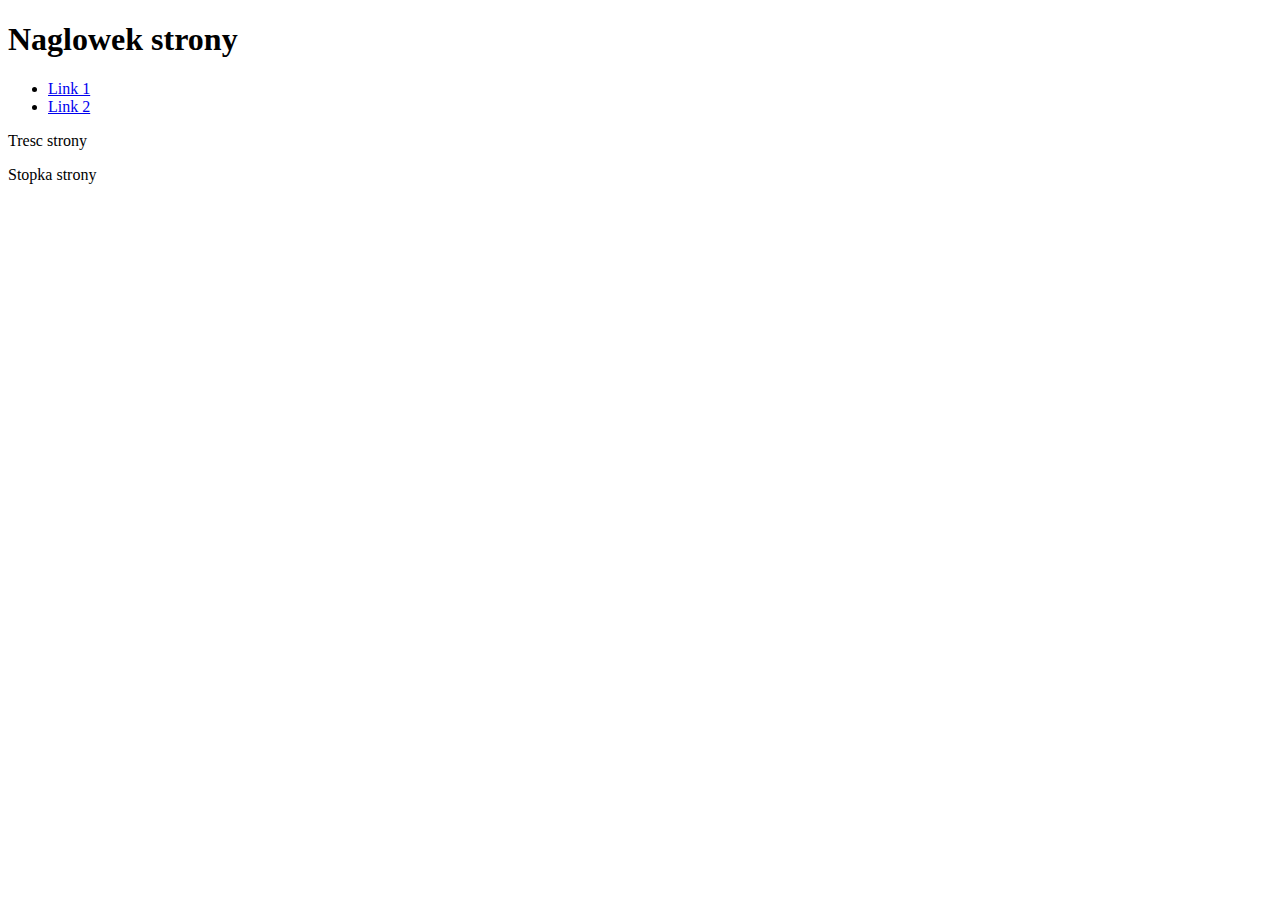
==== index.html @ 9846af2e "1" ====
<!DOCTYPE html>
<html>
<head>
    <title>Tytul strony</title>
</head>
<body>
<header>
    <h1>Naglowek strony</h1>
    <nav>
        <ul>
            <li><a href="#">Link 1</a></li>
            <li><a href="#">Link 2</a></li>
        </ul>
    </nav>
</header>

<main>
    <p>Tresc strony</p>
</main>

<footer>
    <p>Stopka strony</p>
</footer>
</body>
</html>
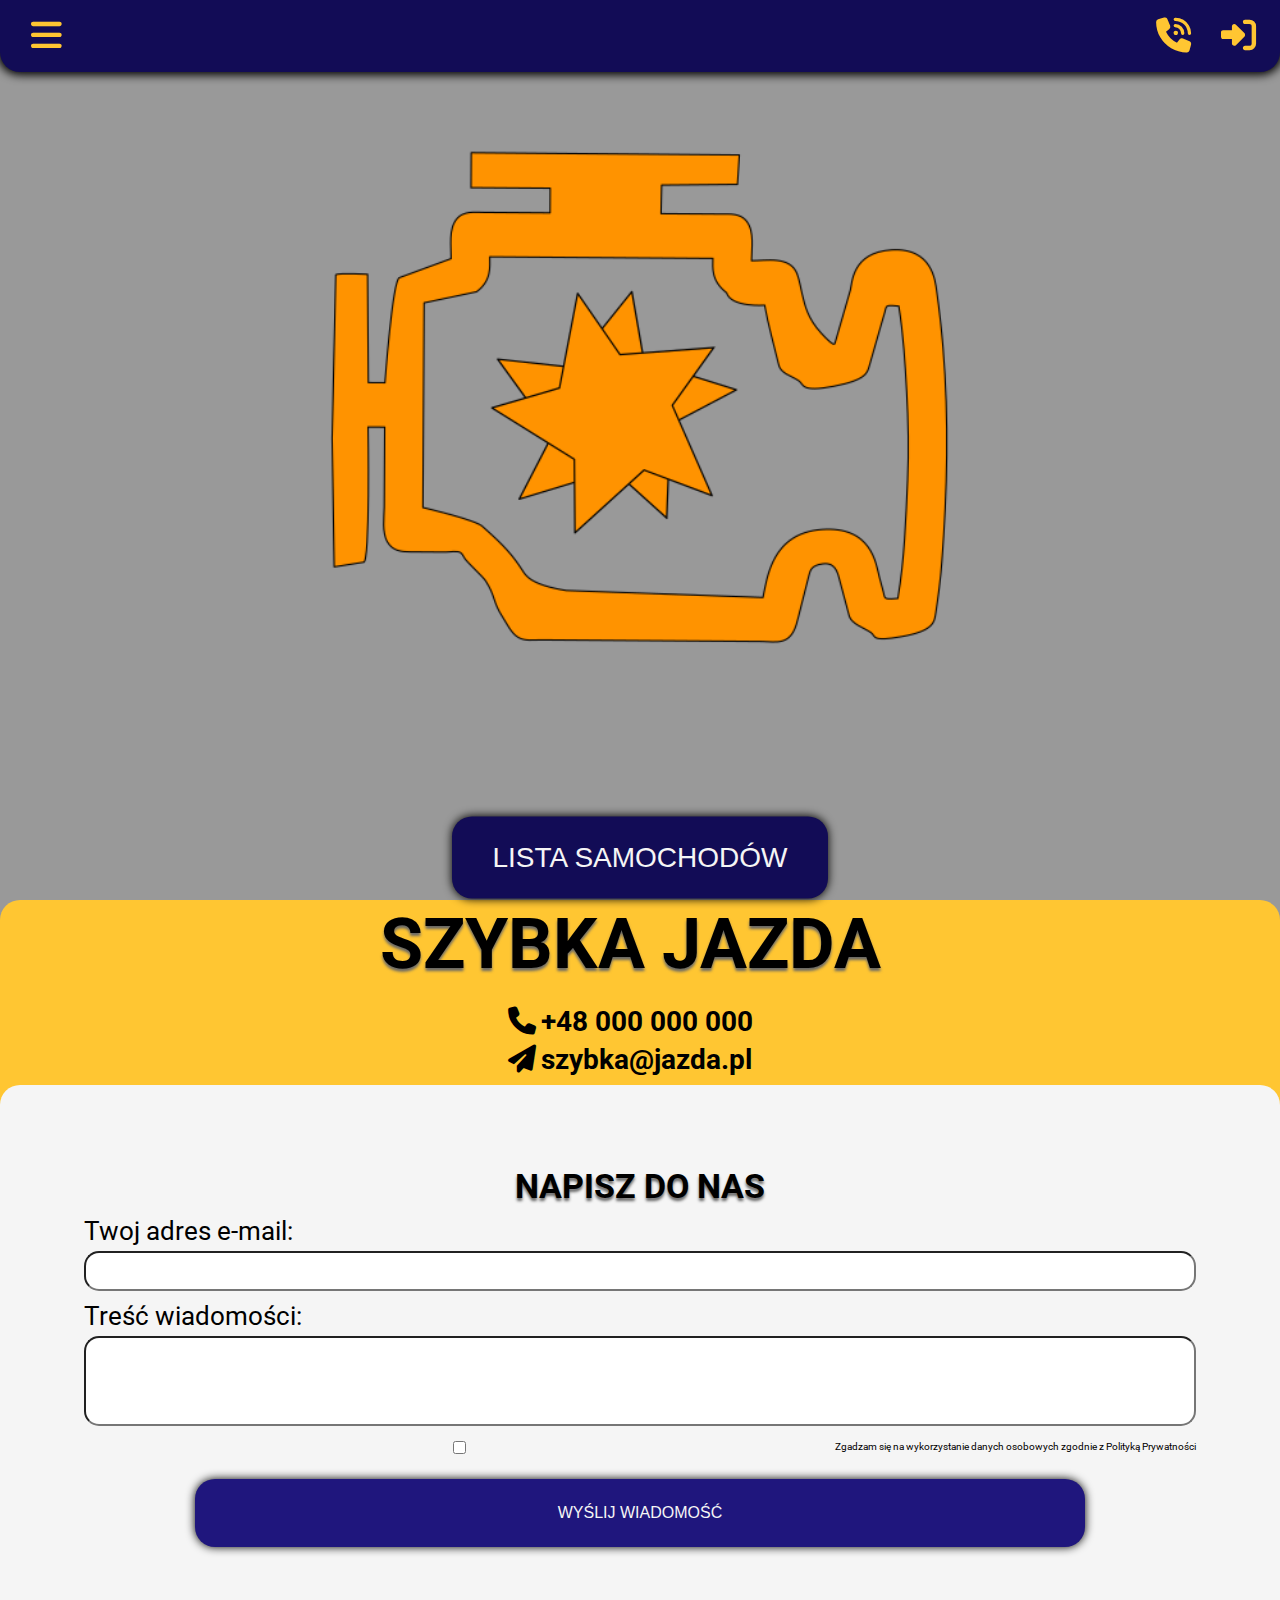
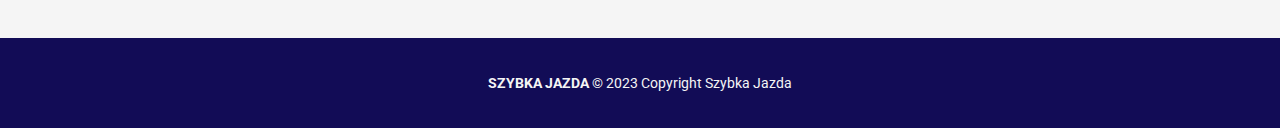
==== commit 7a4f7ff0: "upload files from another repo" ====
--- a/index.html
+++ b/index.html
@@ -1,26 +1,99 @@
 <!DOCTYPE html>
-<html>
+<html lang="en">
+
 <head>
-    <title>Tytul strony</title>
+    <meta charset="UTF-8">
+    <meta http-equiv="X-UA-Compatible" content="IE=edge">
+    <meta name="viewport" content="width=device-width, initial-scale=1.0">
+    <title>Wypożyczalnia aut sportowych</title>
+
+    <!-- styles -->
+    <!-- fontaswome -->
+    <link rel="stylesheet" href="fontawesome-free-6.4.0-web/css/all.css">
+
+    <!-- phone styles -->
+    <link rel="stylesheet" href="css/main.css">
+
+    <!-- tablet styles -->
+    <link rel="stylesheet" href="css/main-tablet.css">
+
+    <!-- favicon -->
+    <link rel="shortcut icon" type="image/ico" href="img/favicon.ico">
 </head>
+
 <body>
-<header>
-    <h1>Naglowek strony</h1>
-    <nav>
-        <ul>
-            <li><a href="#">Link 1</a></li>
-            <li><a href="#">Link 2</a></li>
-        </ul>
-    </nav>
-</header>
+    <div class="wrapper">
+        <nav class="navbar">
+            <button onclick="toggleNavbar()"><i class="fa-solid fa-xmark"></i></button>
+            <ul>
+                <li><a href="index.html">strona główna</a></li>
+                <li><a href="cars.html">samochody</a></li>
+                <li><a href="about.html">dlaczego my?</a></li>
+                <li><a href="voucher.html">vouchery</a></li>
+                <li><a href="howworks.html">jak to działa?</a></li>
+                <a href="cars.html">zarezerwuj</a>
+                <div class="phone_number_box">
+                    <p>Skontaktuj sie z nami</p>
+                    <a href="tel:000-000-000"><i class="fa-solid fa-phone"></i>+48 000 000 000</a>
+                    <a href="mailto: szybka@jazda.pl"><i class="fa-solid fa-paper-plane"></i>szybka@jazda.pl</a>
+                </div>
+            </ul>
+        </nav>
 
-<main>
-    <p>Tresc strony</p>
-</main>
+        <header class="header clearfix">
+            <button onclick="toggleNavbar()"><i class="fa-solid fa-bars"></i></button>
+            <div class="nav_contacts">
+                <button onclick="toggleContact()"><i class="fa-solid fa-phone-volume"></i></button>
+                <button><a class="link_button" href="login.html"><i class="fa-solid fa-right-to-bracket"></i></a></button>
+                <div class="phone_number_boxDisplay">
+                    <div class="phone_number_box">
+                        <p>Skontaktuj sie z nami</p>
+                        <a href="tel:000-000-000"><i class="fa-solid fa-phone"></i>+48 000 000 000</a>
+                        <a href="mailto: szybka@jazda.pl"><i class="fa-solid fa-paper-plane"></i>szybka@jazda.pl</a>
+                    </div>
+                </div>
+            </div>
+        </header>
 
-<footer>
-    <p>Stopka strony</p>
-</footer>
+        <main>
+            <div class="main_wrap">
+                <h1 class="company_name">szybka jazda</h1>
+                <img class="img_logo" src="img/logo.png" alt="engine with star - logo">
+                <div class="main_buttons">
+                    <a href="cars.html"><button class="blue_button">lista samochodów</button></a>
+                </div>
+            </div>
+        </main>
+
+        <section class="contact">
+            <div class="phone_email">
+                <div class="nav_contacts">
+                    <h1 class="company_name">szybka jazda</h1>
+                    <a href="tel:000-000-000"><i class="fa-solid fa-phone"></i>+48 000 000 000</a>
+                    <a href="mailto: szybka@jazda.pl"><i class="fa-solid fa-paper-plane"></i>szybka@jazda.pl</a>
+                </div>
+            </div>
+            <div class="contact_form">
+                <h2>napisz do nas</h2>
+                <form action="#">
+                    <label for="user-email">Twoj adres e-mail:</label>
+                    <input id="user-email" type="text">
+                    <label for="user-message">Treść wiadomości:</label>
+                    <input id="user-email" type="textarea">
+                    <div class="checkbox_div">
+                        <input type="checkbox" name="personal-data" id="personal-data">Zgadzam się na wykorzystanie danych osobowych zgodnie z Polityką Prywatności
+                    </div>
+                    <input type="button" value="WYŚLIJ WIADOMOŚĆ">
+                </form>
+            </div>
+        </section>
+
+        <footer>
+            <p><span>szybka jazda</span> &copy; 2023 Copyright Szybka Jazda</p>
+        </footer>
+    </div>
+
+    <script src="js/toggle.js"></script>
 </body>
-</html>
 
+</html>--- a/css/main.css
+++ b/css/main.css
@@ -0,0 +1,418 @@
+/* Fonts from Google Fonts */
+
+@import url('https://fonts.googleapis.com/css2?family=Roboto+Condensed:wght@300;400;700&family=Roboto:wght@300;400;700&display=swap');
+/* 
+    font-family: 'Roboto', sans-serif;
+
+    font-family: 'Roboto Condensed', sans-serif;
+*/
+
+
+/* =============  variables  ============= */
+:root {
+    --font-roboto: 'Roboto', sans-serif;
+    --font-roboto-condensed: 'Roboto Condensed', sans-serif;
+    --font-h1-size: 2.6rem;
+    --font-h2-size: 2.4rem;
+    --font-p-size: 1.8rem;
+    --font-label-size: 1.6rem;
+
+    --bgcolor-whiteTxt: #F5F5F5;
+    --bgcolor-darkBlue: #120C56;
+    --bgcolor-orange: #FFC632;
+    --bgcolor-red: #FF0000;
+
+    --bghover-darkBlue: #1f167d;
+    --bghover-orange: #d1a127;
+}
+
+* {
+    margin: 0;
+    padding: 0;
+    box-sizing: border-box;
+    outline: none;
+}
+
+.clearfix::after {
+    content: "";
+    display: block;
+    clear: both;
+}
+
+html {
+    font-size: 10px;
+    font-family: var(--font-roboto);
+}
+
+body {
+    background-image: url('https://www.autocar.co.uk/sites/autocar.co.uk/files/images/car-reviews/first-drives/legacy/99-worlds-fastest-production-cars-lead.jpg');
+    background-size: cover;
+    background-attachment: fixed;
+    background-position: center;
+}
+
+h1, h2, button {
+    text-transform: uppercase;
+}
+
+h2 {
+    font-size: var(--font-h2-size);
+}
+
+p, a, button {
+    font-size: var(--font-p-size);
+}
+
+a {
+    color: black;
+    text-decoration: none;
+}
+
+label {
+    display: block;
+    margin-bottom: 5px;
+    font-size: var(--font-label-size);
+}
+
+
+/* ---------------- blue button ---------------- */
+.blue_button,
+input[type=button] {
+    padding: 15px 25px;
+    border: none;
+    border-radius: 20px;
+    box-shadow: 0 0 10px black;
+    background-color: var(--bgcolor-darkBlue);
+    text-transform: uppercase;
+    font-weight: 300;
+    font-size: var(--font-p-size);
+    color: var(--bgcolor-whiteTxt);
+    transition: .3s;
+}
+
+.blue_button:hover,
+input[type=button] {
+    background-color: var(--bghover-darkBlue);
+}
+/* --------------------------------------------- */
+
+
+/* ---------------- company name ---------------- */
+.company_name {
+    margin-bottom: 20px;
+    font-weight: 700;
+    font-size: var(--font-h1-size);
+    text-transform: uppercase;
+    text-shadow: 0 3px 3px rgb(104, 104, 104);
+}
+/* --------------------------------------------- */
+
+
+/* ---------------- phone and email box ---------------- */
+.phone_number_box {
+    width: 100%;
+    font-weight: 700;
+    text-align: center;
+    line-height: 1.5;
+}
+
+.phone_number_box a {
+    display: block;
+}
+
+.phone_number_box a>i {
+    padding-right: 10px;
+}
+
+.phone_number_box p {
+    margin-bottom: 5px;
+}
+/* --------------------------------------------- */
+ 
+
+/* ---------------- phone and email box display ---------------- */
+.phone_number_boxDisplay {
+    display: none;
+    position: fixed;
+    top: 8vh;
+    right: 0;
+    width: 70%;
+    padding-top: 20px;
+    padding-bottom: 20px;
+    border-radius: 20px 20px 20px 20px;
+    box-shadow: 0 0 25px 5px black;
+    background-color: var(--bgcolor-orange);
+    z-index: 1000;
+    overflow: hidden;
+}
+/* --------------------------------------------- */
+
+.img_logo {
+    width: 70%;
+}
+
+.wrapper {
+    display: flex;
+    flex-direction: column;
+    flex-grow: 1;
+    min-height: 100vh;
+    max-width: 1280px;
+    margin: 0 auto;
+    background-color: rgba(0, 0, 0, 0.4);
+}
+
+
+/* ===========================  HEADER  =========================== */
+.navbar {
+    display: none;
+}
+
+nav {
+    position: fixed;
+    top: 0;
+    left: 0;
+    width: 70%;
+    padding-bottom: 20px;
+    border-radius: 0 20px 20px 20px;
+    box-shadow: 0 0 25px 5px black;
+    background-color: var(--bgcolor-orange);
+    z-index: 1000;
+    overflow: hidden;
+}
+
+nav ul {
+    list-style-type: none;
+}
+
+nav ul>li>a {
+    display: block;
+    padding: 0 20px;
+    line-height: 1.8;
+    text-transform: uppercase;
+    font-size: var(--font-p-size);
+    font-weight: 700;
+}
+
+nav ul>a {
+    display: block;
+    padding: 10px;
+    margin: 20px 30px;
+    border-radius: 20px;
+    text-align: center;
+    text-transform: uppercase;
+    color: var(--bgcolor-whiteTxt);
+    background-color: var(--bgcolor-darkBlue);
+}
+
+/* nav ul>li:nth-last-of-type(1)::after {
+    display: block;
+    content: "";
+    margin-top: 10px;
+    border-top: 1px dashed black;
+}
+
+nav ul>.phone_number_box::before {
+    display: block;
+    content: "";
+    margin-bottom: 10px;
+    border-top: 1px dashed black; 
+}*/
+
+nav ul>li>a:hover {
+    background-color: var(--bghover-orange);
+}
+
+nav button i {
+    font-size: 35px;
+}
+
+.display-block {
+    display: block;
+}
+/* =============================================================== */
+
+
+
+/* ===========================  HEADER  =========================== */
+header {
+    position: fixed;
+    top: 0;
+    left: 0;
+    width: 100%;
+    flex-basis: 8vh;
+    border-radius: 0 0 20px 20px;
+    background-color: var(--bgcolor-darkBlue);
+    box-shadow: 0 0 10px 3px black;
+    z-index: 999;
+}
+
+header button,
+nav button {
+    width: 8vh;
+    height: 8vh;
+    background-color: transparent;
+    border: none;
+    outline: none;
+    font-size: 25px;
+}
+
+header .nav_contacts button,
+header .nav_contacts .link_button {
+    width: 6vh;
+}
+
+header .nav_contacts .link_button {
+    font-size: 25px;
+}
+
+header .nav_contacts button:last-child {
+    margin-right: 10px;
+}
+
+header button i {
+    color: var(--bgcolor-orange);
+}
+
+header .nav_contacts {
+    margin-right: 10px;
+    float: right;
+}
+/* =============================================================== */
+
+
+
+/* ===========================  MAIN  =========================== */
+main {
+    flex-basis: 100vh;
+    font-size: 30px;
+    font-family: var(--font-roboto-condensed);
+    line-height: 1;
+    letter-spacing: 5px;
+    text-transform: uppercase;
+    text-align: center;
+    color: var(--bgcolor-whiteTxt);
+}
+
+.main_wrap {
+    position: relative;
+    top: 50%;
+    left: 50%;
+    transform: translate(-50%, -50%);
+}
+
+main i {
+    margin-top: 25px;
+    font-size: 90px;
+}
+
+main .main_buttons {
+    margin-top: 80px;
+}
+/* =============================================================== */
+
+
+/* ===========================  SECTION  =========================== */
+section.contact {
+    flex-basis: 82vh;
+    border-radius: 20px 20px 0 0;
+    background-color: var(--bgcolor-orange);
+}
+
+.contact .phone_email {
+    display: flex;
+    justify-content: center;
+    align-items: center;
+    height: 25%;
+    text-align: center;
+}
+
+.phone_email a {
+    display: block;
+    margin-bottom: 5px;
+    font-weight: 700;
+}
+
+.phone_email i {
+    margin-right: 5px;
+}
+
+.contact .contact_form {
+    display: flex;
+    flex-direction: column;
+    justify-content: center;
+    align-items: center;
+    height: 75%;
+    border-radius: 20px 20px 0 0;
+    background-color: var(--bgcolor-whiteTxt);
+}
+
+.contact_form h2 {
+    text-shadow: 0 3px 3px rgb(104, 104, 104);
+}
+
+.contact_form form {
+    width: 90%;
+    padding: 10px 20px;
+}
+
+.contact_form input {
+    display: block;
+    width: 100%;
+    margin: 0 auto;
+    text-align: center;
+}
+
+.contact_form input[type=text] {
+    height: 40px;
+    margin-bottom: 10px;
+    border-radius: 15px;
+}
+
+.contact_form input[type=textarea] {
+    height: 90px;
+    border-radius: 15px;
+}
+
+.contact_form input[type=button] {
+    width: 80%;
+    font-size: 16px;
+}
+
+.contact_form .checkbox_div {
+    display: flex;
+    margin-top: 15px;
+    margin-bottom: 25px;
+}
+
+
+.contact_form .checkbox_div input[type=checkbox] {
+    width: 20%;
+}
+
+/* .contact_form input[type=button] {
+    margin: 0 auto;
+} */
+/* =============================================================== */
+
+
+
+/* ===========================  FOOTER  =========================== */
+footer {
+    flex-basis: 10vh;
+    color: var(--bgcolor-whiteTxt);
+    text-align: center;
+    line-height: 10vh;
+    background-color: var(--bgcolor-darkBlue);
+}
+
+footer p, 
+footer span {
+    font-size: 14px;
+}
+
+footer span {
+    font-weight: 700;
+    text-transform: uppercase;
+}
+/* =============================================================== */
+
--- a/css/main-tablet.css
+++ b/css/main-tablet.css
@@ -0,0 +1,63 @@
+@media (min-width: 768px) {
+    :root {
+        --font-h1-size: 7rem;
+        --font-h2-size: 3.4rem;
+        --font-p-size: 2.8rem;
+        --font-label-size: 2.6rem;
+    }
+
+    .img_logo {
+        width: 50%;
+    }
+
+    .blue_button,
+    input[type=button] {
+        padding: 25px 40px;
+    }
+
+    .phone_number_boxDisplay {
+        width: 60%;
+    }
+
+
+    /* ===========================  NAVBAR  =========================== */
+    nav {
+        width: 60%;
+        padding: 0 10px 40px;
+    }
+
+    nav ul>li>a {
+        padding: 0 40px;
+    }
+
+    nav ul>a {
+        padding: 20px;
+    }
+    /* =============================================================== */
+
+
+    /* ===========================  HEADER  =========================== */
+    header button,
+    nav button {
+        font-size: 35px;
+    }
+
+    header .nav_contacts button,
+    header .nav_contacts .link_button {
+        width: 7vh;
+    }
+
+    header .nav_contacts .link_button {
+        font-size: 35px;
+    }
+
+    .nav_contacts {
+        margin-right: 20px;
+    }
+
+    header button:first-of-type {
+        margin-left: 10px;
+    }
+    /* =============================================================== */
+
+}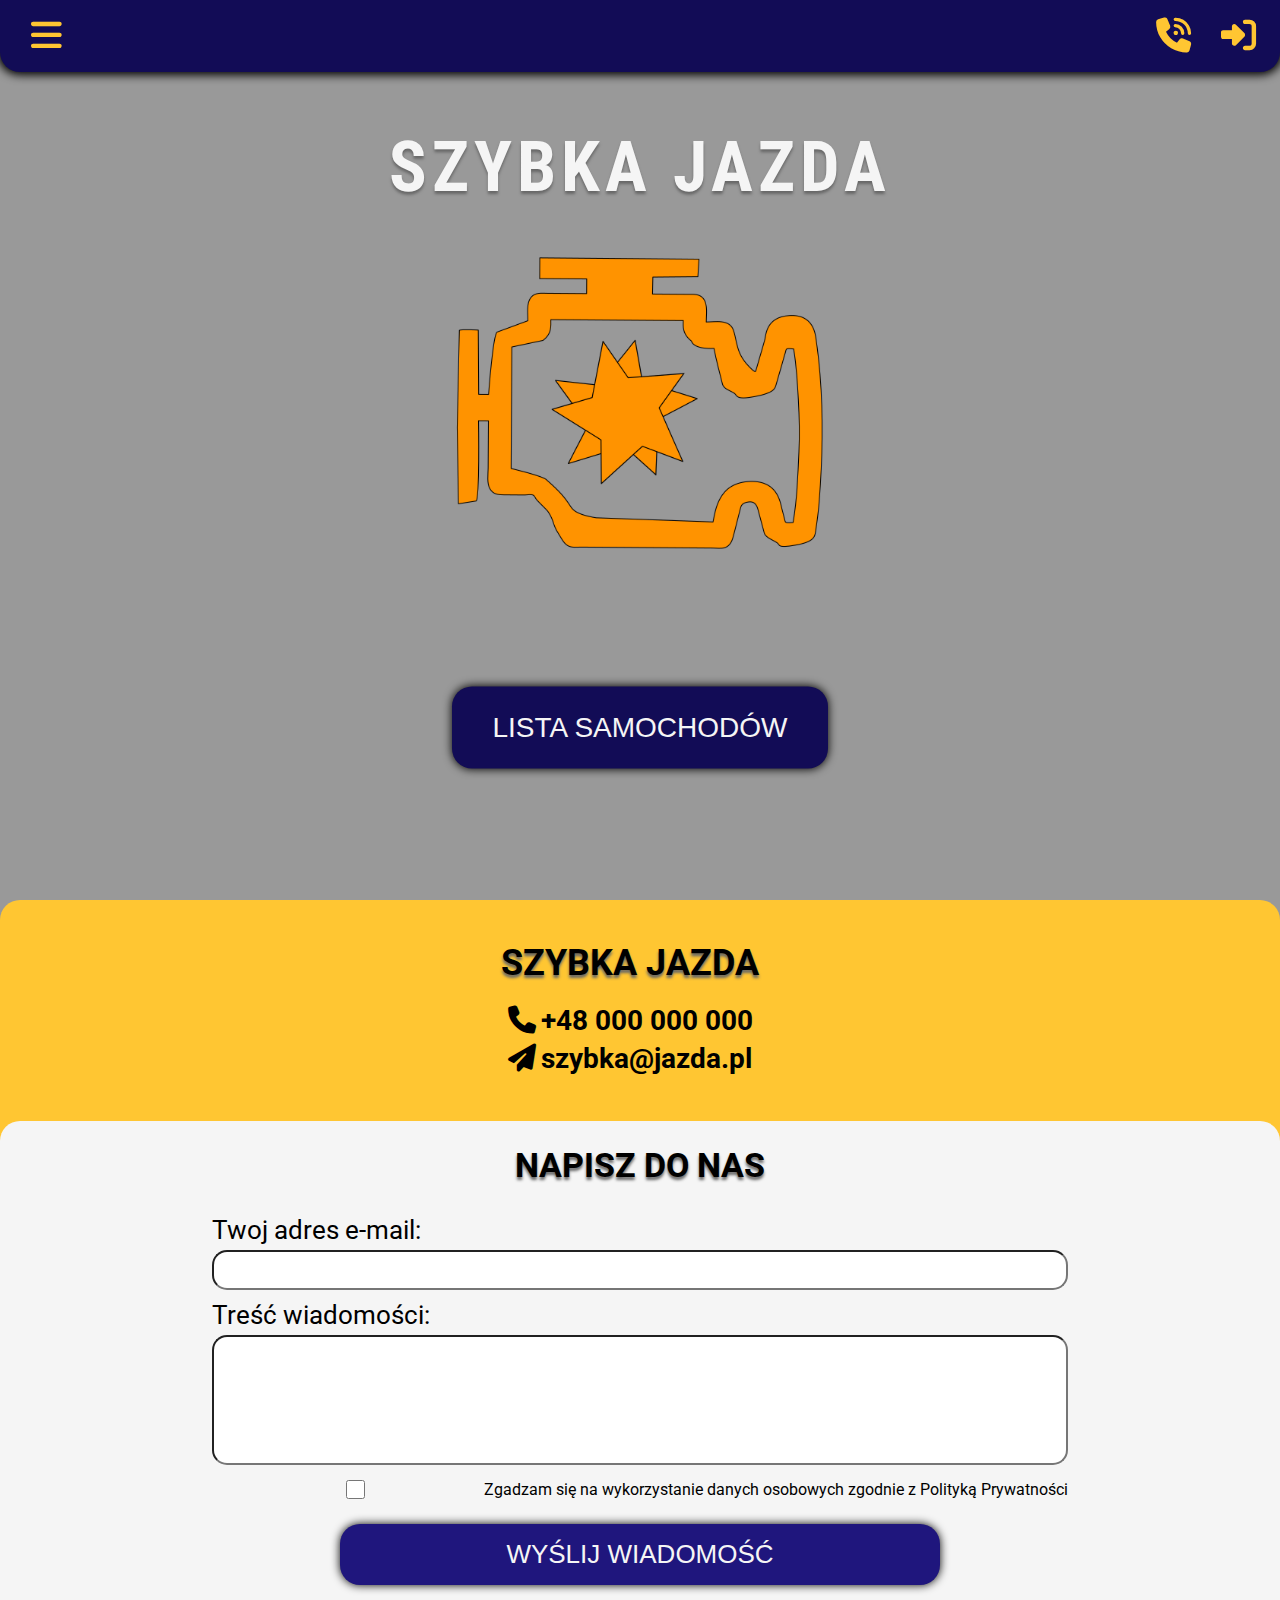
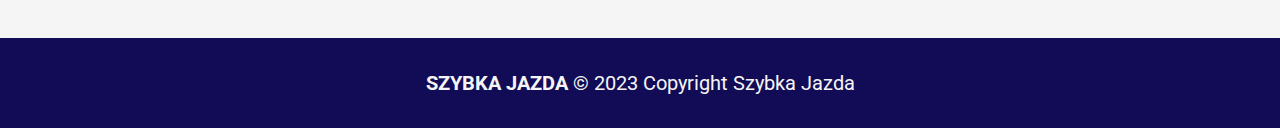
==== commit 7a093225: "1" ====
--- a/index.html
+++ b/index.html
@@ -27,11 +27,11 @@
             <button onclick="toggleNavbar()"><i class="fa-solid fa-xmark"></i></button>
             <ul>
                 <li><a href="index.html">strona główna</a></li>
-                <li><a href="cars.html">samochody</a></li>
+                <li><a href="cars.php">samochody</a></li>
                 <li><a href="about.html">dlaczego my?</a></li>
                 <li><a href="voucher.html">vouchery</a></li>
                 <li><a href="howworks.html">jak to działa?</a></li>
-                <a href="cars.html">zarezerwuj</a>
+                <a href="cars.php">zarezerwuj</a>
                 <div class="phone_number_box">
                     <p>Skontaktuj sie z nami</p>
                     <a href="tel:000-000-000"><i class="fa-solid fa-phone"></i>+48 000 000 000</a>
@@ -44,7 +44,7 @@
             <button onclick="toggleNavbar()"><i class="fa-solid fa-bars"></i></button>
             <div class="nav_contacts">
                 <button onclick="toggleContact()"><i class="fa-solid fa-phone-volume"></i></button>
-                <button><a class="link_button" href="login.html"><i class="fa-solid fa-right-to-bracket"></i></a></button>
+                <button><a class="link_button" href="login.php"><i class="fa-solid fa-right-to-bracket"></i></a></button>
                 <div class="phone_number_boxDisplay">
                     <div class="phone_number_box">
                         <p>Skontaktuj sie z nami</p>
@@ -60,7 +60,7 @@
                 <h1 class="company_name">szybka jazda</h1>
                 <img class="img_logo" src="img/logo.png" alt="engine with star - logo">
                 <div class="main_buttons">
-                    <a href="cars.html"><button class="blue_button">lista samochodów</button></a>
+                    <a href="cars.php"><button class="blue_button">lista samochodów</button></a>
                 </div>
             </div>
         </main>
@@ -77,13 +77,13 @@
                 <h2>napisz do nas</h2>
                 <form action="#">
                     <label for="user-email">Twoj adres e-mail:</label>
-                    <input id="user-email" type="text">
+                    <input id="user-email" type="email">
                     <label for="user-message">Treść wiadomości:</label>
                     <input id="user-email" type="textarea">
                     <div class="checkbox_div">
-                        <input type="checkbox" name="personal-data" id="personal-data">Zgadzam się na wykorzystanie danych osobowych zgodnie z Polityką Prywatności
+                        <input type="checkbox" name="personal-data" id="personal-data" required><p>Zgadzam się na wykorzystanie danych osobowych zgodnie z Polityką Prywatności</p>
                     </div>
-                    <input type="button" value="WYŚLIJ WIADOMOŚĆ">
+                    <input type="submit" value="WYŚLIJ WIADOMOŚĆ">
                 </form>
             </div>
         </section>
--- a/css/main.css
+++ b/css/main.css
@@ -77,7 +77,8 @@
 
 /* ---------------- blue button ---------------- */
 .blue_button,
-input[type=button] {
+input[type=button],
+input[type=submit] {
     padding: 15px 25px;
     border: none;
     border-radius: 20px;
@@ -91,7 +92,8 @@
 }
 
 .blue_button:hover,
-input[type=button] {
+input[type=button],
+input[type=submit] {
     background-color: var(--bghover-darkBlue);
 }
 /* --------------------------------------------- */
@@ -149,6 +151,7 @@
 
 .img_logo {
     width: 70%;
+    max-width: 380px;
 }
 
 .wrapper {
@@ -362,7 +365,8 @@
     text-align: center;
 }
 
-.contact_form input[type=text] {
+.contact_form input[type=text],
+.contact_form input[type=email] {
     height: 40px;
     margin-bottom: 10px;
     border-radius: 15px;
@@ -373,7 +377,8 @@
     border-radius: 15px;
 }
 
-.contact_form input[type=button] {
+.contact_form input[type=button],
+.contact_form input[type=submit] {
     width: 80%;
     font-size: 16px;
 }
@@ -384,6 +389,10 @@
     margin-bottom: 25px;
 }
 
+.contact_form .checkbox_div p {
+    margin-left: 10px;
+    font-size: 10px;
+}
 
 .contact_form .checkbox_div input[type=checkbox] {
     width: 20%;
--- a/css/main-tablet.css
+++ b/css/main-tablet.css
@@ -1,6 +1,6 @@
 @media (min-width: 768px) {
     :root {
-        --font-h1-size: 7rem;
+        --font-h1-size: 3.6rem;
         --font-h2-size: 3.4rem;
         --font-p-size: 2.8rem;
         --font-label-size: 2.6rem;
@@ -8,6 +8,10 @@
 
     .img_logo {
         width: 50%;
+    }
+
+    main .company_name {
+        font-size: 7rem;
     }
 
     .blue_button,
@@ -60,4 +64,57 @@
     }
     /* =============================================================== */
 
+
+    /* ===========================  SECTION  =========================== */
+    .contact .phone_email {
+        height: 30%;
+    }
+
+    .contact .contact_form {
+        height: 70%;
+    }
+
+    .contact_form form {
+        width: 70%;
+        padding: 30px 20px;
+    }
+
+    .contact_form input {
+        font-size: 26px;
+    }
+
+    .contact_form input[type=text] {
+        height: 60px;
+        margin-bottom: 15px;
+    }
+    
+    .contact_form input[type=textarea] {
+        height: 130px;
+        border-radius: 15px;
+        word-wrap: break-word;
+    }
+
+    .contact_form input[type=button],
+    .contact_form input[type=submit] {
+        width: 70%;
+        font-size: 26px;
+    }
+
+    .contact_form .checkbox_div p {
+        margin-left: -15px;
+        font-size: 16px;
+    }
+
+    .contact_form .checkbox_div input[type=checkbox] {
+        width: 30%;
+    }
+    /* =============================================================== */
+
+
+    /* ===========================  FOOTER  =========================== */
+    footer p, 
+    footer span {
+        font-size: 20px;
+    }
+    /* =============================================================== */
 }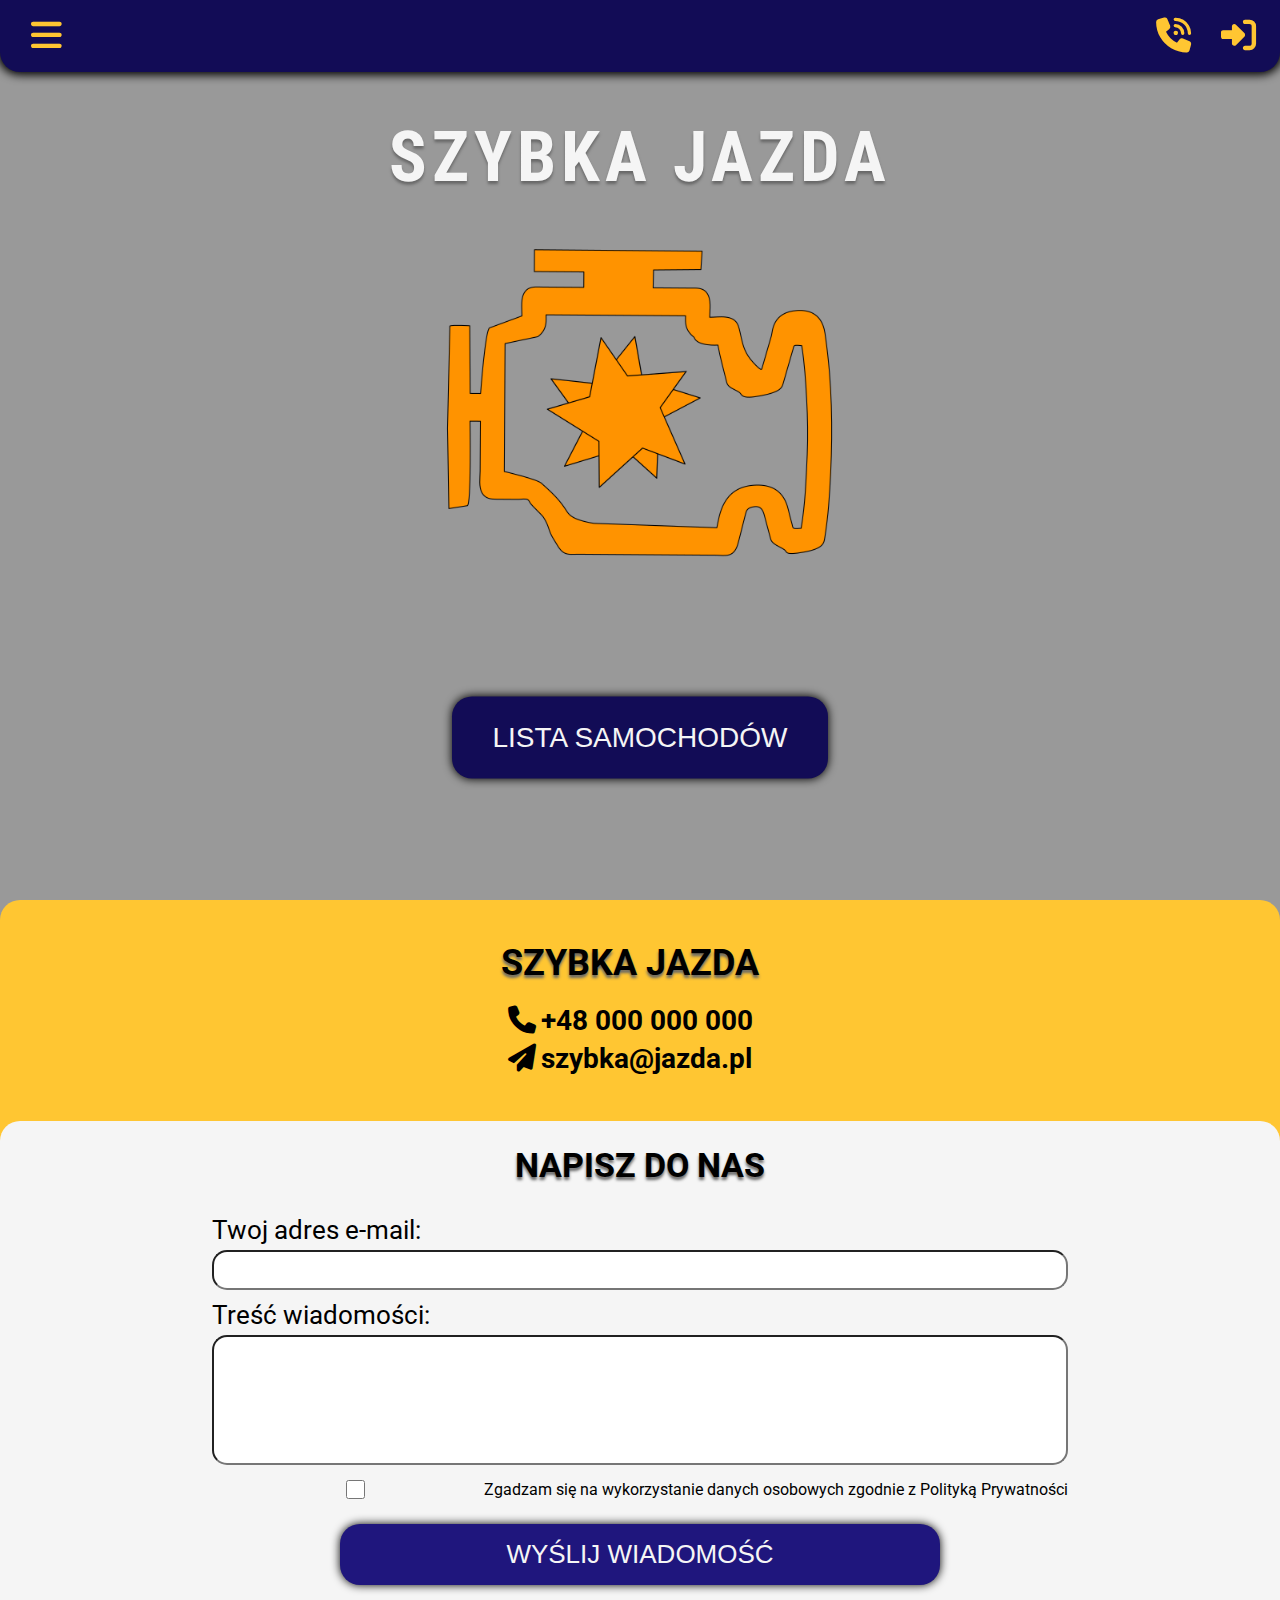
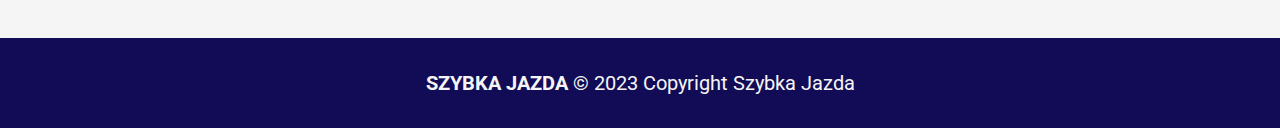
==== commit 1b9e9ce1: "update css" ====
--- a/index.html
+++ b/index.html
@@ -1,99 +1,99 @@
-<!DOCTYPE html>
-<html lang="en">
-
-<head>
-    <meta charset="UTF-8">
-    <meta http-equiv="X-UA-Compatible" content="IE=edge">
-    <meta name="viewport" content="width=device-width, initial-scale=1.0">
-    <title>Wypożyczalnia aut sportowych</title>
-
-    <!-- styles -->
-    <!-- fontaswome -->
-    <link rel="stylesheet" href="fontawesome-free-6.4.0-web/css/all.css">
-
-    <!-- phone styles -->
-    <link rel="stylesheet" href="css/main.css">
-
-    <!-- tablet styles -->
-    <link rel="stylesheet" href="css/main-tablet.css">
-
-    <!-- favicon -->
-    <link rel="shortcut icon" type="image/ico" href="img/favicon.ico">
-</head>
-
-<body>
-    <div class="wrapper">
-        <nav class="navbar">
-            <button onclick="toggleNavbar()"><i class="fa-solid fa-xmark"></i></button>
-            <ul>
-                <li><a href="index.html">strona główna</a></li>
-                <li><a href="cars.php">samochody</a></li>
-                <li><a href="about.html">dlaczego my?</a></li>
-                <li><a href="voucher.html">vouchery</a></li>
-                <li><a href="howworks.html">jak to działa?</a></li>
-                <a href="cars.php">zarezerwuj</a>
-                <div class="phone_number_box">
-                    <p>Skontaktuj sie z nami</p>
-                    <a href="tel:000-000-000"><i class="fa-solid fa-phone"></i>+48 000 000 000</a>
-                    <a href="mailto: szybka@jazda.pl"><i class="fa-solid fa-paper-plane"></i>szybka@jazda.pl</a>
-                </div>
-            </ul>
-        </nav>
-
-        <header class="header clearfix">
-            <button onclick="toggleNavbar()"><i class="fa-solid fa-bars"></i></button>
-            <div class="nav_contacts">
-                <button onclick="toggleContact()"><i class="fa-solid fa-phone-volume"></i></button>
-                <button><a class="link_button" href="login.php"><i class="fa-solid fa-right-to-bracket"></i></a></button>
-                <div class="phone_number_boxDisplay">
-                    <div class="phone_number_box">
-                        <p>Skontaktuj sie z nami</p>
-                        <a href="tel:000-000-000"><i class="fa-solid fa-phone"></i>+48 000 000 000</a>
-                        <a href="mailto: szybka@jazda.pl"><i class="fa-solid fa-paper-plane"></i>szybka@jazda.pl</a>
-                    </div>
-                </div>
-            </div>
-        </header>
-
-        <main>
-            <div class="main_wrap">
-                <h1 class="company_name">szybka jazda</h1>
-                <img class="img_logo" src="img/logo.png" alt="engine with star - logo">
-                <div class="main_buttons">
-                    <a href="cars.php"><button class="blue_button">lista samochodów</button></a>
-                </div>
-            </div>
-        </main>
-
-        <section class="contact">
-            <div class="phone_email">
-                <div class="nav_contacts">
-                    <h1 class="company_name">szybka jazda</h1>
-                    <a href="tel:000-000-000"><i class="fa-solid fa-phone"></i>+48 000 000 000</a>
-                    <a href="mailto: szybka@jazda.pl"><i class="fa-solid fa-paper-plane"></i>szybka@jazda.pl</a>
-                </div>
-            </div>
-            <div class="contact_form">
-                <h2>napisz do nas</h2>
-                <form action="#">
-                    <label for="user-email">Twoj adres e-mail:</label>
-                    <input id="user-email" type="email">
-                    <label for="user-message">Treść wiadomości:</label>
-                    <input id="user-email" type="textarea">
-                    <div class="checkbox_div">
-                        <input type="checkbox" name="personal-data" id="personal-data" required><p>Zgadzam się na wykorzystanie danych osobowych zgodnie z Polityką Prywatności</p>
-                    </div>
-                    <input type="submit" value="WYŚLIJ WIADOMOŚĆ">
-                </form>
-            </div>
-        </section>
-
-        <footer>
-            <p><span>szybka jazda</span> &copy; 2023 Copyright Szybka Jazda</p>
-        </footer>
-    </div>
-
-    <script src="js/toggle.js"></script>
-</body>
-
+<!DOCTYPE html>
+<html lang="en">
+
+<head>
+    <meta charset="UTF-8">
+    <meta http-equiv="X-UA-Compatible" content="IE=edge">
+    <meta name="viewport" content="width=device-width, initial-scale=1.0">
+    <title>Wypożyczalnia aut sportowych</title>
+
+    <!-- styles -->
+    <!-- fontaswome -->
+    <link rel="stylesheet" href="fontawesome-free-6.4.0-web/css/all.css">
+
+    <!-- phone styles -->
+    <link rel="stylesheet" href="css/main.css">
+
+    <!-- tablet styles -->
+    <link rel="stylesheet" href="css/main-tablet.css">
+
+    <!-- favicon -->
+    <link rel="shortcut icon" type="image/ico" href="img/favicon.ico">
+</head>
+
+<body>
+    <div class="wrapper">
+        <nav class="navbar">
+            <button onclick="toggleNavbar()"><i class="fa-solid fa-xmark"></i></button>
+            <ul>
+                <li><a href="index.html">strona główna</a></li>
+                <li><a href="cars.html">samochody</a></li>
+                <li><a href="about.html">dlaczego my?</a></li>
+                <li><a href="voucher.html">vouchery</a></li>
+                <li><a href="howworks.html">jak to działa?</a></li>
+                <a href="cars.html">zarezerwuj</a>
+                <div class="phone_number_box">
+                    <p>Skontaktuj sie z nami</p>
+                    <a href="tel:000-000-000"><i class="fa-solid fa-phone"></i>+48 000 000 000</a>
+                    <a href="mailto: szybka@jazda.pl"><i class="fa-solid fa-paper-plane"></i>szybka@jazda.pl</a>
+                </div>
+            </ul>
+        </nav>
+
+        <header class="header clearfix">
+            <button onclick="toggleNavbar()"><i class="fa-solid fa-bars"></i></button>
+            <div class="nav_contacts">
+                <button onclick="toggleContact()"><i class="fa-solid fa-phone-volume"></i></button>
+                <button><a class="link_button" href="login.php"><i class="fa-solid fa-right-to-bracket"></i></a></button>
+                <div class="phone_number_boxDisplay">
+                    <div class="phone_number_box">
+                        <p>Skontaktuj sie z nami</p>
+                        <a href="tel:000-000-000"><i class="fa-solid fa-phone"></i>+48 000 000 000</a>
+                        <a href="mailto: szybka@jazda.pl"><i class="fa-solid fa-paper-plane"></i>szybka@jazda.pl</a>
+                    </div>
+                </div>
+            </div>
+        </header>
+
+        <main>
+            <div class="main_wrap">
+                <h1 class="company_name">szybka jazda</h1>
+                <img class="img_logo" src="img/logo.png" alt="engine with star - logo">
+                <div class="main_buttons">
+                    <a href="cars.php"><button class="blue_button">lista samochodów</button></a>
+                </div>
+            </div>
+        </main>
+
+        <section class="contact">
+            <div class="phone_email">
+                <div class="nav_contacts">
+                    <h1 class="company_name">szybka jazda</h1>
+                    <a href="tel:000-000-000"><i class="fa-solid fa-phone"></i>+48 000 000 000</a>
+                    <a href="mailto: szybka@jazda.pl"><i class="fa-solid fa-paper-plane"></i>szybka@jazda.pl</a>
+                </div>
+            </div>
+            <div class="contact_form">
+                <h2>napisz do nas</h2>
+                <form action="#">
+                    <label for="user-email">Twoj adres e-mail:</label>
+                    <input id="user-email" type="email">
+                    <label for="user-message">Treść wiadomości:</label>
+                    <input id="user-email" type="textarea">
+                    <div class="checkbox_div">
+                        <input type="checkbox" name="personal-data" id="personal-data" required><p>Zgadzam się na wykorzystanie danych osobowych zgodnie z Polityką Prywatności</p>
+                    </div>
+                    <input type="submit" value="WYŚLIJ WIADOMOŚĆ">
+                </form>
+            </div>
+        </section>
+
+        <footer>
+            <p><span>szybka jazda</span> &copy; 2023 Copyright Szybka Jazda</p>
+        </footer>
+    </div>
+
+    <script src="js/toggle.js"></script>
+</body>
+
 </html>--- a/css/main.css
+++ b/css/main.css
@@ -1,427 +1,438 @@
-/* Fonts from Google Fonts */
-
-@import url('https://fonts.googleapis.com/css2?family=Roboto+Condensed:wght@300;400;700&family=Roboto:wght@300;400;700&display=swap');
-/* 
-    font-family: 'Roboto', sans-serif;
-
-    font-family: 'Roboto Condensed', sans-serif;
-*/
-
-
-/* =============  variables  ============= */
-:root {
-    --font-roboto: 'Roboto', sans-serif;
-    --font-roboto-condensed: 'Roboto Condensed', sans-serif;
-    --font-h1-size: 2.6rem;
-    --font-h2-size: 2.4rem;
-    --font-p-size: 1.8rem;
-    --font-label-size: 1.6rem;
-
-    --bgcolor-whiteTxt: #F5F5F5;
-    --bgcolor-darkBlue: #120C56;
-    --bgcolor-orange: #FFC632;
-    --bgcolor-red: #FF0000;
-
-    --bghover-darkBlue: #1f167d;
-    --bghover-orange: #d1a127;
-}
-
-* {
-    margin: 0;
-    padding: 0;
-    box-sizing: border-box;
-    outline: none;
-}
-
-.clearfix::after {
-    content: "";
-    display: block;
-    clear: both;
-}
-
-html {
-    font-size: 10px;
-    font-family: var(--font-roboto);
-}
-
-body {
-    background-image: url('https://www.autocar.co.uk/sites/autocar.co.uk/files/images/car-reviews/first-drives/legacy/99-worlds-fastest-production-cars-lead.jpg');
-    background-size: cover;
-    background-attachment: fixed;
-    background-position: center;
-}
-
-h1, h2, button {
-    text-transform: uppercase;
-}
-
-h2 {
-    font-size: var(--font-h2-size);
-}
-
-p, a, button {
-    font-size: var(--font-p-size);
-}
-
-a {
-    color: black;
-    text-decoration: none;
-}
-
-label {
-    display: block;
-    margin-bottom: 5px;
-    font-size: var(--font-label-size);
-}
-
-
-/* ---------------- blue button ---------------- */
-.blue_button,
-input[type=button],
-input[type=submit] {
-    padding: 15px 25px;
-    border: none;
-    border-radius: 20px;
-    box-shadow: 0 0 10px black;
-    background-color: var(--bgcolor-darkBlue);
-    text-transform: uppercase;
-    font-weight: 300;
-    font-size: var(--font-p-size);
-    color: var(--bgcolor-whiteTxt);
-    transition: .3s;
-}
-
-.blue_button:hover,
-input[type=button],
-input[type=submit] {
-    background-color: var(--bghover-darkBlue);
-}
-/* --------------------------------------------- */
-
-
-/* ---------------- company name ---------------- */
-.company_name {
-    margin-bottom: 20px;
-    font-weight: 700;
-    font-size: var(--font-h1-size);
-    text-transform: uppercase;
-    text-shadow: 0 3px 3px rgb(104, 104, 104);
-}
-/* --------------------------------------------- */
-
-
-/* ---------------- phone and email box ---------------- */
-.phone_number_box {
-    width: 100%;
-    font-weight: 700;
-    text-align: center;
-    line-height: 1.5;
-}
-
-.phone_number_box a {
-    display: block;
-}
-
-.phone_number_box a>i {
-    padding-right: 10px;
-}
-
-.phone_number_box p {
-    margin-bottom: 5px;
-}
-/* --------------------------------------------- */
- 
-
-/* ---------------- phone and email box display ---------------- */
-.phone_number_boxDisplay {
-    display: none;
-    position: fixed;
-    top: 8vh;
-    right: 0;
-    width: 70%;
-    padding-top: 20px;
-    padding-bottom: 20px;
-    border-radius: 20px 20px 20px 20px;
-    box-shadow: 0 0 25px 5px black;
-    background-color: var(--bgcolor-orange);
-    z-index: 1000;
-    overflow: hidden;
-}
-/* --------------------------------------------- */
-
-.img_logo {
-    width: 70%;
-    max-width: 380px;
-}
-
-.wrapper {
-    display: flex;
-    flex-direction: column;
-    flex-grow: 1;
-    min-height: 100vh;
-    max-width: 1280px;
-    margin: 0 auto;
-    background-color: rgba(0, 0, 0, 0.4);
-}
-
-
-/* ===========================  HEADER  =========================== */
-.navbar {
-    display: none;
-}
-
-nav {
-    position: fixed;
-    top: 0;
-    left: 0;
-    width: 70%;
-    padding-bottom: 20px;
-    border-radius: 0 20px 20px 20px;
-    box-shadow: 0 0 25px 5px black;
-    background-color: var(--bgcolor-orange);
-    z-index: 1000;
-    overflow: hidden;
-}
-
-nav ul {
-    list-style-type: none;
-}
-
-nav ul>li>a {
-    display: block;
-    padding: 0 20px;
-    line-height: 1.8;
-    text-transform: uppercase;
-    font-size: var(--font-p-size);
-    font-weight: 700;
-}
-
-nav ul>a {
-    display: block;
-    padding: 10px;
-    margin: 20px 30px;
-    border-radius: 20px;
-    text-align: center;
-    text-transform: uppercase;
-    color: var(--bgcolor-whiteTxt);
-    background-color: var(--bgcolor-darkBlue);
-}
-
-/* nav ul>li:nth-last-of-type(1)::after {
-    display: block;
-    content: "";
-    margin-top: 10px;
-    border-top: 1px dashed black;
-}
-
-nav ul>.phone_number_box::before {
-    display: block;
-    content: "";
-    margin-bottom: 10px;
-    border-top: 1px dashed black; 
-}*/
-
-nav ul>li>a:hover {
-    background-color: var(--bghover-orange);
-}
-
-nav button i {
-    font-size: 35px;
-}
-
-.display-block {
-    display: block;
-}
-/* =============================================================== */
-
-
-
-/* ===========================  HEADER  =========================== */
-header {
-    position: fixed;
-    top: 0;
-    left: 0;
-    width: 100%;
-    flex-basis: 8vh;
-    border-radius: 0 0 20px 20px;
-    background-color: var(--bgcolor-darkBlue);
-    box-shadow: 0 0 10px 3px black;
-    z-index: 999;
-}
-
-header button,
-nav button {
-    width: 8vh;
-    height: 8vh;
-    background-color: transparent;
-    border: none;
-    outline: none;
-    font-size: 25px;
-}
-
-header .nav_contacts button,
-header .nav_contacts .link_button {
-    width: 6vh;
-}
-
-header .nav_contacts .link_button {
-    font-size: 25px;
-}
-
-header .nav_contacts button:last-child {
-    margin-right: 10px;
-}
-
-header button i {
-    color: var(--bgcolor-orange);
-}
-
-header .nav_contacts {
-    margin-right: 10px;
-    float: right;
-}
-/* =============================================================== */
-
-
-
-/* ===========================  MAIN  =========================== */
-main {
-    flex-basis: 100vh;
-    font-size: 30px;
-    font-family: var(--font-roboto-condensed);
-    line-height: 1;
-    letter-spacing: 5px;
-    text-transform: uppercase;
-    text-align: center;
-    color: var(--bgcolor-whiteTxt);
-}
-
-.main_wrap {
-    position: relative;
-    top: 50%;
-    left: 50%;
-    transform: translate(-50%, -50%);
-}
-
-main i {
-    margin-top: 25px;
-    font-size: 90px;
-}
-
-main .main_buttons {
-    margin-top: 80px;
-}
-/* =============================================================== */
-
-
-/* ===========================  SECTION  =========================== */
-section.contact {
-    flex-basis: 82vh;
-    border-radius: 20px 20px 0 0;
-    background-color: var(--bgcolor-orange);
-}
-
-.contact .phone_email {
-    display: flex;
-    justify-content: center;
-    align-items: center;
-    height: 25%;
-    text-align: center;
-}
-
-.phone_email a {
-    display: block;
-    margin-bottom: 5px;
-    font-weight: 700;
-}
-
-.phone_email i {
-    margin-right: 5px;
-}
-
-.contact .contact_form {
-    display: flex;
-    flex-direction: column;
-    justify-content: center;
-    align-items: center;
-    height: 75%;
-    border-radius: 20px 20px 0 0;
-    background-color: var(--bgcolor-whiteTxt);
-}
-
-.contact_form h2 {
-    text-shadow: 0 3px 3px rgb(104, 104, 104);
-}
-
-.contact_form form {
-    width: 90%;
-    padding: 10px 20px;
-}
-
-.contact_form input {
-    display: block;
-    width: 100%;
-    margin: 0 auto;
-    text-align: center;
-}
-
-.contact_form input[type=text],
-.contact_form input[type=email] {
-    height: 40px;
-    margin-bottom: 10px;
-    border-radius: 15px;
-}
-
-.contact_form input[type=textarea] {
-    height: 90px;
-    border-radius: 15px;
-}
-
-.contact_form input[type=button],
-.contact_form input[type=submit] {
-    width: 80%;
-    font-size: 16px;
-}
-
-.contact_form .checkbox_div {
-    display: flex;
-    margin-top: 15px;
-    margin-bottom: 25px;
-}
-
-.contact_form .checkbox_div p {
-    margin-left: 10px;
-    font-size: 10px;
-}
-
-.contact_form .checkbox_div input[type=checkbox] {
-    width: 20%;
-}
-
-/* .contact_form input[type=button] {
-    margin: 0 auto;
-} */
-/* =============================================================== */
-
-
-
-/* ===========================  FOOTER  =========================== */
-footer {
-    flex-basis: 10vh;
-    color: var(--bgcolor-whiteTxt);
-    text-align: center;
-    line-height: 10vh;
-    background-color: var(--bgcolor-darkBlue);
-}
-
-footer p, 
-footer span {
-    font-size: 14px;
-}
-
-footer span {
-    font-weight: 700;
-    text-transform: uppercase;
-}
-/* =============================================================== */
-
+/* Fonts from Google Fonts */
+
+@import url('https://fonts.googleapis.com/css2?family=Roboto+Condensed:wght@300;400;700&family=Roboto:wght@300;400;700&display=swap');
+/* 
+    font-family: 'Roboto', sans-serif;
+
+    font-family: 'Roboto Condensed', sans-serif;
+*/
+
+
+/* =============  variables  ============= */
+:root {
+    --font-roboto: 'Roboto', sans-serif;
+    --font-roboto-condensed: 'Roboto Condensed', sans-serif;
+    --font-h1-size: 2.6rem;
+    --font-h2-size: 2.4rem;
+    --font-p-size: 1.8rem;
+    --font-label-size: 1.6rem;
+
+    --bgcolor-whiteTxt: #F5F5F5;
+    --bgcolor-darkBlue: #120C56;
+    --bgcolor-orange: #FFC632;
+    --bgcolor-red: #FF0000;
+
+    --bghover-darkBlue: #1f167d;
+    --bghover-orange: #d1a127;
+}
+
+* {
+    margin: 0;
+    padding: 0;
+    box-sizing: border-box;
+    outline: none;
+}
+
+.clearfix::after {
+    content: "";
+    display: block;
+    clear: both;
+}
+
+html {
+    font-size: 10px;
+    font-family: var(--font-roboto);
+}
+
+body {
+    background-image: url('https://www.autocar.co.uk/sites/autocar.co.uk/files/images/car-reviews/first-drives/legacy/99-worlds-fastest-production-cars-lead.jpg');
+    background-size: cover;
+    background-attachment: fixed;
+    background-position: center;
+}
+
+h1, h2, button {
+    text-transform: uppercase;
+}
+
+h2 {
+    font-size: var(--font-h2-size);
+}
+
+p, a, button {
+    font-size: var(--font-p-size);
+}
+
+a {
+    color: black;
+    text-decoration: none;
+}
+
+label {
+    display: block;
+    margin-bottom: 5px;
+    font-size: var(--font-label-size);
+}
+
+
+/* ---------------- blue button ---------------- */
+.blue_button,
+input[type=button],
+input[type=submit] {
+    padding: 15px 25px;
+    border: none;
+    border-radius: 20px;
+    box-shadow: 0 0 10px black;
+    background-color: var(--bgcolor-darkBlue);
+    text-transform: uppercase;
+    font-weight: 300;
+    font-size: var(--font-p-size);
+    color: var(--bgcolor-whiteTxt);
+    transition: .3s;
+}
+
+.blue_button:hover,
+input[type=button],
+input[type=submit] {
+    background-color: var(--bghover-darkBlue);
+}
+
+a.a_button_style {
+    display: block;
+    padding: 10px;
+    margin: 20px 30px;
+    border-radius: 20px;
+    text-align: center;
+    text-transform: uppercase;
+    color: var(--bgcolor-whiteTxt);
+    background-color: var(--bgcolor-darkBlue);
+}
+/* --------------------------------------------- */
+
+
+/* ---------------- company name ---------------- */
+.company_name {
+    margin-bottom: 20px;
+    font-weight: 700;
+    font-size: var(--font-h1-size);
+    text-transform: uppercase;
+    text-shadow: 0 3px 3px rgb(104, 104, 104);
+}
+/* --------------------------------------------- */
+
+
+/* ---------------- phone and email box ---------------- */
+.phone_number_box {
+    width: 100%;
+    font-weight: 700;
+    text-align: center;
+    line-height: 1.5;
+}
+
+.phone_number_box a {
+    display: block;
+}
+
+.phone_number_box a>i {
+    padding-right: 10px;
+}
+
+.phone_number_box p {
+    margin-bottom: 5px;
+}
+/* --------------------------------------------- */
+ 
+
+/* ---------------- phone and email box display ---------------- */
+.phone_number_boxDisplay {
+    display: none;
+    position: fixed;
+    top: 8vh;
+    right: 0;
+    width: 70%;
+    padding-top: 20px;
+    padding-bottom: 20px;
+    border-radius: 20px 20px 20px 20px;
+    box-shadow: 0 0 25px 5px black;
+    background-color: var(--bgcolor-orange);
+    z-index: 1000;
+    overflow: hidden;
+}
+/* --------------------------------------------- */
+
+.img_logo {
+    width: 70%;
+    max-width: 400px;
+}
+
+.wrapper {
+    display: flex;
+    flex-direction: column;
+    flex-grow: 1;
+    min-height: 100vh;
+    max-width: 1280px;
+    margin: 0 auto;
+    background-color: rgba(0, 0, 0, 0.4);
+}
+
+
+/* ===========================  HEADER  =========================== */
+.navbar {
+    display: none;
+}
+
+nav {
+    position: fixed;
+    top: 0;
+    left: 0;
+    width: 70%;
+    padding-bottom: 20px;
+    border-radius: 0 20px 20px 20px;
+    box-shadow: 0 0 25px 5px black;
+    background-color: var(--bgcolor-orange);
+    z-index: 1000;
+    overflow: hidden;
+}
+
+nav ul {
+    list-style-type: none;
+}
+
+nav ul>li>a {
+    display: block;
+    padding: 0 20px;
+    line-height: 1.8;
+    text-transform: uppercase;
+    font-size: var(--font-p-size);
+    font-weight: 700;
+}
+
+nav ul>a {
+    display: block;
+    padding: 10px;
+    margin: 20px 30px;
+    border-radius: 20px;
+    text-align: center;
+    text-transform: uppercase;
+    color: var(--bgcolor-whiteTxt);
+    background-color: var(--bgcolor-darkBlue);
+}
+
+/* nav ul>li:nth-last-of-type(1)::after {
+    display: block;
+    content: "";
+    margin-top: 10px;
+    border-top: 1px dashed black;
+}
+
+nav ul>.phone_number_box::before {
+    display: block;
+    content: "";
+    margin-bottom: 10px;
+    border-top: 1px dashed black; 
+}*/
+
+nav ul>li>a:hover {
+    background-color: var(--bghover-orange);
+}
+
+nav button i {
+    font-size: 35px;
+}
+
+.display-block {
+    display: block;
+}
+/* =============================================================== */
+
+
+
+/* ===========================  HEADER  =========================== */
+header {
+    position: fixed;
+    top: 0;
+    left: 0;
+    width: 100%;
+    flex-basis: 8vh;
+    border-radius: 0 0 20px 20px;
+    background-color: var(--bgcolor-darkBlue);
+    box-shadow: 0 0 10px 3px black;
+    z-index: 999;
+}
+
+header button,
+nav button {
+    width: 8vh;
+    height: 8vh;
+    background-color: transparent;
+    border: none;
+    outline: none;
+    font-size: 25px;
+}
+
+header .nav_contacts button,
+header .nav_contacts .link_button {
+    width: 6vh;
+}
+
+header .nav_contacts .link_button {
+    font-size: 25px;
+}
+
+header .nav_contacts button:last-child {
+    margin-right: 10px;
+}
+
+header button i {
+    color: var(--bgcolor-orange);
+}
+
+header .nav_contacts {
+    margin-right: 10px;
+    float: right;
+}
+/* =============================================================== */
+
+
+
+/* ===========================  MAIN  =========================== */
+main {
+    flex-basis: 100vh;
+    font-size: 30px;
+    font-family: var(--font-roboto-condensed);
+    line-height: 1;
+    letter-spacing: 5px;
+    text-transform: uppercase;
+    text-align: center;
+    color: var(--bgcolor-whiteTxt);
+}
+
+.main_wrap {
+    position: relative;
+    top: 50%;
+    left: 50%;
+    transform: translate(-50%, -50%);
+}
+
+main i {
+    margin-top: 25px;
+    font-size: 90px;
+}
+
+main .main_buttons {
+    margin-top: 80px;
+}
+/* =============================================================== */
+
+
+/* ===========================  SECTION  =========================== */
+section.contact {
+    flex-basis: 82vh;
+    border-radius: 20px 20px 0 0;
+    background-color: var(--bgcolor-orange);
+}
+
+.contact .phone_email {
+    display: flex;
+    justify-content: center;
+    align-items: center;
+    height: 25%;
+    text-align: center;
+}
+
+.phone_email a {
+    display: block;
+    margin-bottom: 5px;
+    font-weight: 700;
+}
+
+.phone_email i {
+    margin-right: 5px;
+}
+
+.contact .contact_form {
+    display: flex;
+    flex-direction: column;
+    justify-content: center;
+    align-items: center;
+    height: 75%;
+    border-radius: 20px 20px 0 0;
+    background-color: var(--bgcolor-whiteTxt);
+}
+
+.contact_form h2 {
+    text-shadow: 0 3px 3px rgb(104, 104, 104);
+}
+
+.contact_form form {
+    width: 90%;
+    padding: 10px 20px;
+}
+
+.contact_form input {
+    display: block;
+    width: 100%;
+    margin: 0 auto;
+    text-align: center;
+}
+
+.contact_form input[type=text],
+.contact_form input[type=email] {
+    height: 40px;
+    margin-bottom: 10px;
+    border-radius: 15px;
+}
+
+.contact_form input[type=textarea] {
+    height: 90px;
+    border-radius: 15px;
+}
+
+.contact_form input[type=button],
+.contact_form input[type=submit] {
+    width: 80%;
+    font-size: 16px;
+}
+
+.contact_form .checkbox_div {
+    display: flex;
+    margin-top: 15px;
+    margin-bottom: 25px;
+}
+
+.contact_form .checkbox_div p {
+    margin-left: 10px;
+    font-size: 10px;
+}
+
+.contact_form .checkbox_div input[type=checkbox] {
+    width: 20%;
+}
+
+/* .contact_form input[type=button] {
+    margin: 0 auto;
+} */
+/* =============================================================== */
+
+
+
+/* ===========================  FOOTER  =========================== */
+footer {
+    flex-basis: 10vh;
+    color: var(--bgcolor-whiteTxt);
+    text-align: center;
+    line-height: 10vh;
+    background-color: var(--bgcolor-darkBlue);
+}
+
+footer p, 
+footer span {
+    font-size: 14px;
+}
+
+footer span {
+    font-weight: 700;
+    text-transform: uppercase;
+}
+/* =============================================================== */
+
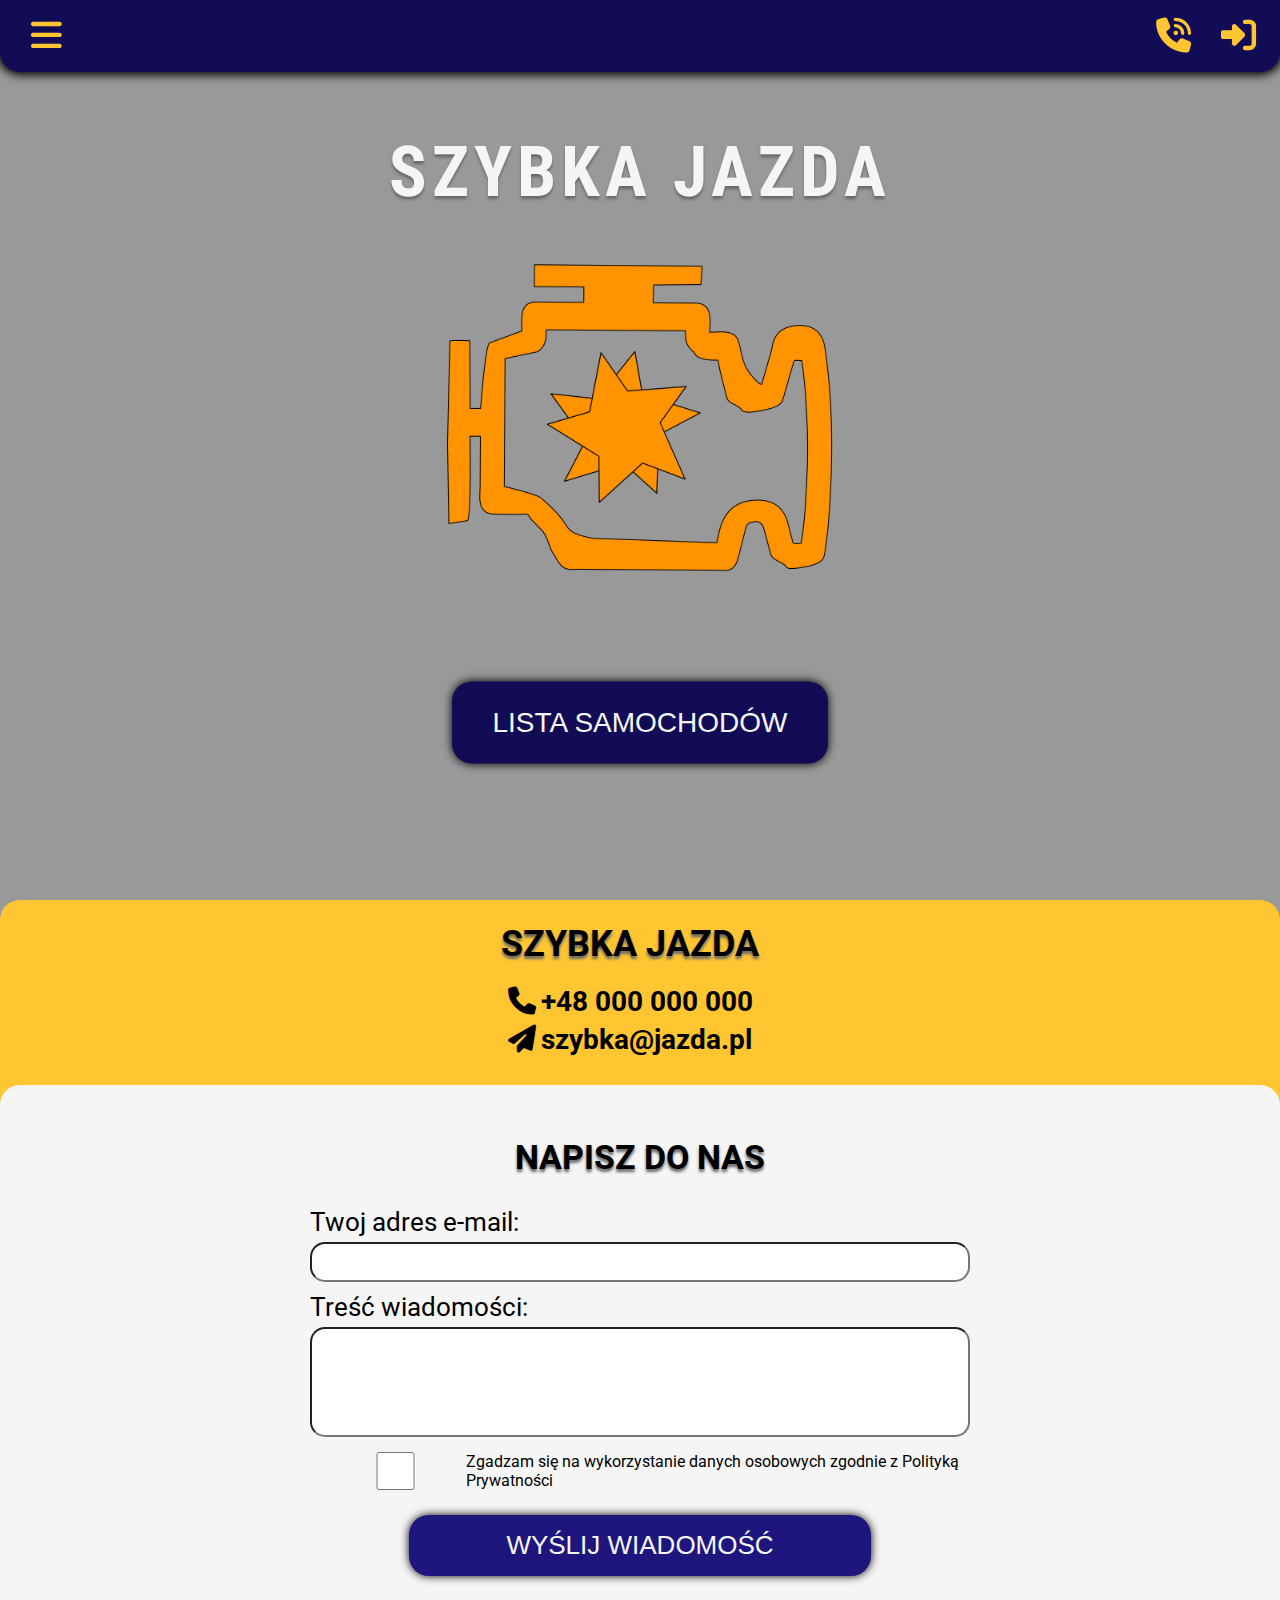
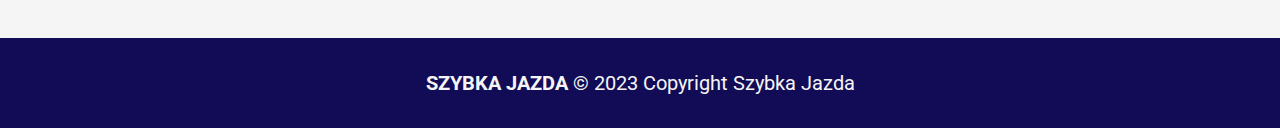
==== commit bd5643c7: "update cars css" ====
--- a/index.html
+++ b/index.html
@@ -27,11 +27,11 @@
             <button onclick="toggleNavbar()"><i class="fa-solid fa-xmark"></i></button>
             <ul>
                 <li><a href="index.html">strona główna</a></li>
-                <li><a href="cars.html">samochody</a></li>
+                <li><a href="cars.php">samochody</a></li>
                 <li><a href="about.html">dlaczego my?</a></li>
                 <li><a href="voucher.html">vouchery</a></li>
                 <li><a href="howworks.html">jak to działa?</a></li>
-                <a href="cars.html">zarezerwuj</a>
+                <a href="cars.php">zarezerwuj</a>
                 <div class="phone_number_box">
                     <p>Skontaktuj sie z nami</p>
                     <a href="tel:000-000-000"><i class="fa-solid fa-phone"></i>+48 000 000 000</a>
--- a/css/main.css
+++ b/css/main.css
@@ -15,7 +15,7 @@
     --font-h1-size: 2.6rem;
     --font-h2-size: 2.4rem;
     --font-p-size: 1.8rem;
-    --font-label-size: 1.6rem;
+    --font-label-size: 1.4rem;
 
     --bgcolor-whiteTxt: #F5F5F5;
     --bgcolor-darkBlue: #120C56;
@@ -170,7 +170,6 @@
     flex-direction: column;
     flex-grow: 1;
     min-height: 100vh;
-    max-width: 1280px;
     margin: 0 auto;
     background-color: rgba(0, 0, 0, 0.4);
 }
--- a/css/main-tablet.css
+++ b/css/main-tablet.css
@@ -1,120 +1,125 @@
-@media (min-width: 768px) {
-    :root {
-        --font-h1-size: 3.6rem;
-        --font-h2-size: 3.4rem;
-        --font-p-size: 2.8rem;
-        --font-label-size: 2.6rem;
-    }
-
-    .img_logo {
-        width: 50%;
-    }
-
-    main .company_name {
-        font-size: 7rem;
-    }
-
-    .blue_button,
-    input[type=button] {
-        padding: 25px 40px;
-    }
-
-    .phone_number_boxDisplay {
-        width: 60%;
-    }
-
-
-    /* ===========================  NAVBAR  =========================== */
-    nav {
-        width: 60%;
-        padding: 0 10px 40px;
-    }
-
-    nav ul>li>a {
-        padding: 0 40px;
-    }
-
-    nav ul>a {
-        padding: 20px;
-    }
-    /* =============================================================== */
-
-
-    /* ===========================  HEADER  =========================== */
-    header button,
-    nav button {
-        font-size: 35px;
-    }
-
-    header .nav_contacts button,
-    header .nav_contacts .link_button {
-        width: 7vh;
-    }
-
-    header .nav_contacts .link_button {
-        font-size: 35px;
-    }
-
-    .nav_contacts {
-        margin-right: 20px;
-    }
-
-    header button:first-of-type {
-        margin-left: 10px;
-    }
-    /* =============================================================== */
-
-
-    /* ===========================  SECTION  =========================== */
-    .contact .phone_email {
-        height: 30%;
-    }
-
-    .contact .contact_form {
-        height: 70%;
-    }
-
-    .contact_form form {
-        width: 70%;
-        padding: 30px 20px;
-    }
-
-    .contact_form input {
-        font-size: 26px;
-    }
-
-    .contact_form input[type=text] {
-        height: 60px;
-        margin-bottom: 15px;
-    }
-    
-    .contact_form input[type=textarea] {
-        height: 130px;
-        border-radius: 15px;
-        word-wrap: break-word;
-    }
-
-    .contact_form input[type=button],
-    .contact_form input[type=submit] {
-        width: 70%;
-        font-size: 26px;
-    }
-
-    .contact_form .checkbox_div p {
-        margin-left: -15px;
-        font-size: 16px;
-    }
-
-    .contact_form .checkbox_div input[type=checkbox] {
-        width: 30%;
-    }
-    /* =============================================================== */
-
-
-    /* ===========================  FOOTER  =========================== */
-    footer p, 
-    footer span {
-        font-size: 20px;
-    }
-    /* =============================================================== */
+@media (min-width: 768px) {
+    :root {
+        --font-h1-size: 3.6rem;
+        --font-h2-size: 3.4rem;
+        --font-p-size: 2.8rem;
+        --font-label-size: 2.6rem;
+    }
+
+    .img_logo {
+        height: 40%;
+    }
+
+    main .company_name {
+        font-size: 7rem;
+    }
+
+    .blue_button,
+    input[type=button] {
+        padding: 25px 40px;
+    }
+
+    .phone_number_boxDisplay {
+        width: 60%;
+    }
+
+
+    /* ===========================  NAVBAR  =========================== */
+    nav {
+        width: 60%;
+        padding: 0 10px 40px;
+    }
+
+    nav ul>li>a {
+        padding: 0 40px;
+    }
+
+    nav ul>a {
+        padding: 20px;
+    }
+    /* =============================================================== */
+
+
+    /* ===========================  HEADER  =========================== */
+    header button,
+    nav button {
+        font-size: 35px;
+    }
+
+    header .nav_contacts button,
+    header .nav_contacts .link_button {
+        width: 7vh;
+    }
+
+    header .nav_contacts .link_button {
+        font-size: 35px;
+    }
+
+    .nav_contacts {
+        margin-right: 20px;
+    }
+
+    header button:first-of-type {
+        margin-left: 10px;
+    }
+    /* =============================================================== */
+
+    main .main_buttons {
+        margin-top: 50px;
+    }
+
+
+    /* ===========================  SECTION  =========================== */
+    .contact .phone_email {
+        height: 25%;
+    }
+
+    .contact .contact_form {
+        height: 75%;
+    }
+
+    .contact_form form {
+        width: 70%;
+        max-width: 700px;
+        padding: 30px 20px 10px;
+    }
+
+    .contact_form input {
+        font-size: 26px;
+    }
+
+    .contact_form input[type=text] {
+        height: 60px;
+        margin-bottom: 15px;
+    }
+    
+    .contact_form input[type=textarea] {
+        height: 110px;
+        border-radius: 15px;
+        word-wrap: break-word;
+    }
+
+    .contact_form input[type=button],
+    .contact_form input[type=submit] {
+        width: 70%;
+        font-size: 26px;
+    }
+
+    .contact_form .checkbox_div p {
+        margin-left: -15px;
+        font-size: 16px;
+    }
+
+    .contact_form .checkbox_div input[type=checkbox] {
+        width: 30%;
+    }
+    /* =============================================================== */
+
+
+    /* ===========================  FOOTER  =========================== */
+    footer p, 
+    footer span {
+        font-size: 20px;
+    }
+    /* =============================================================== */
 }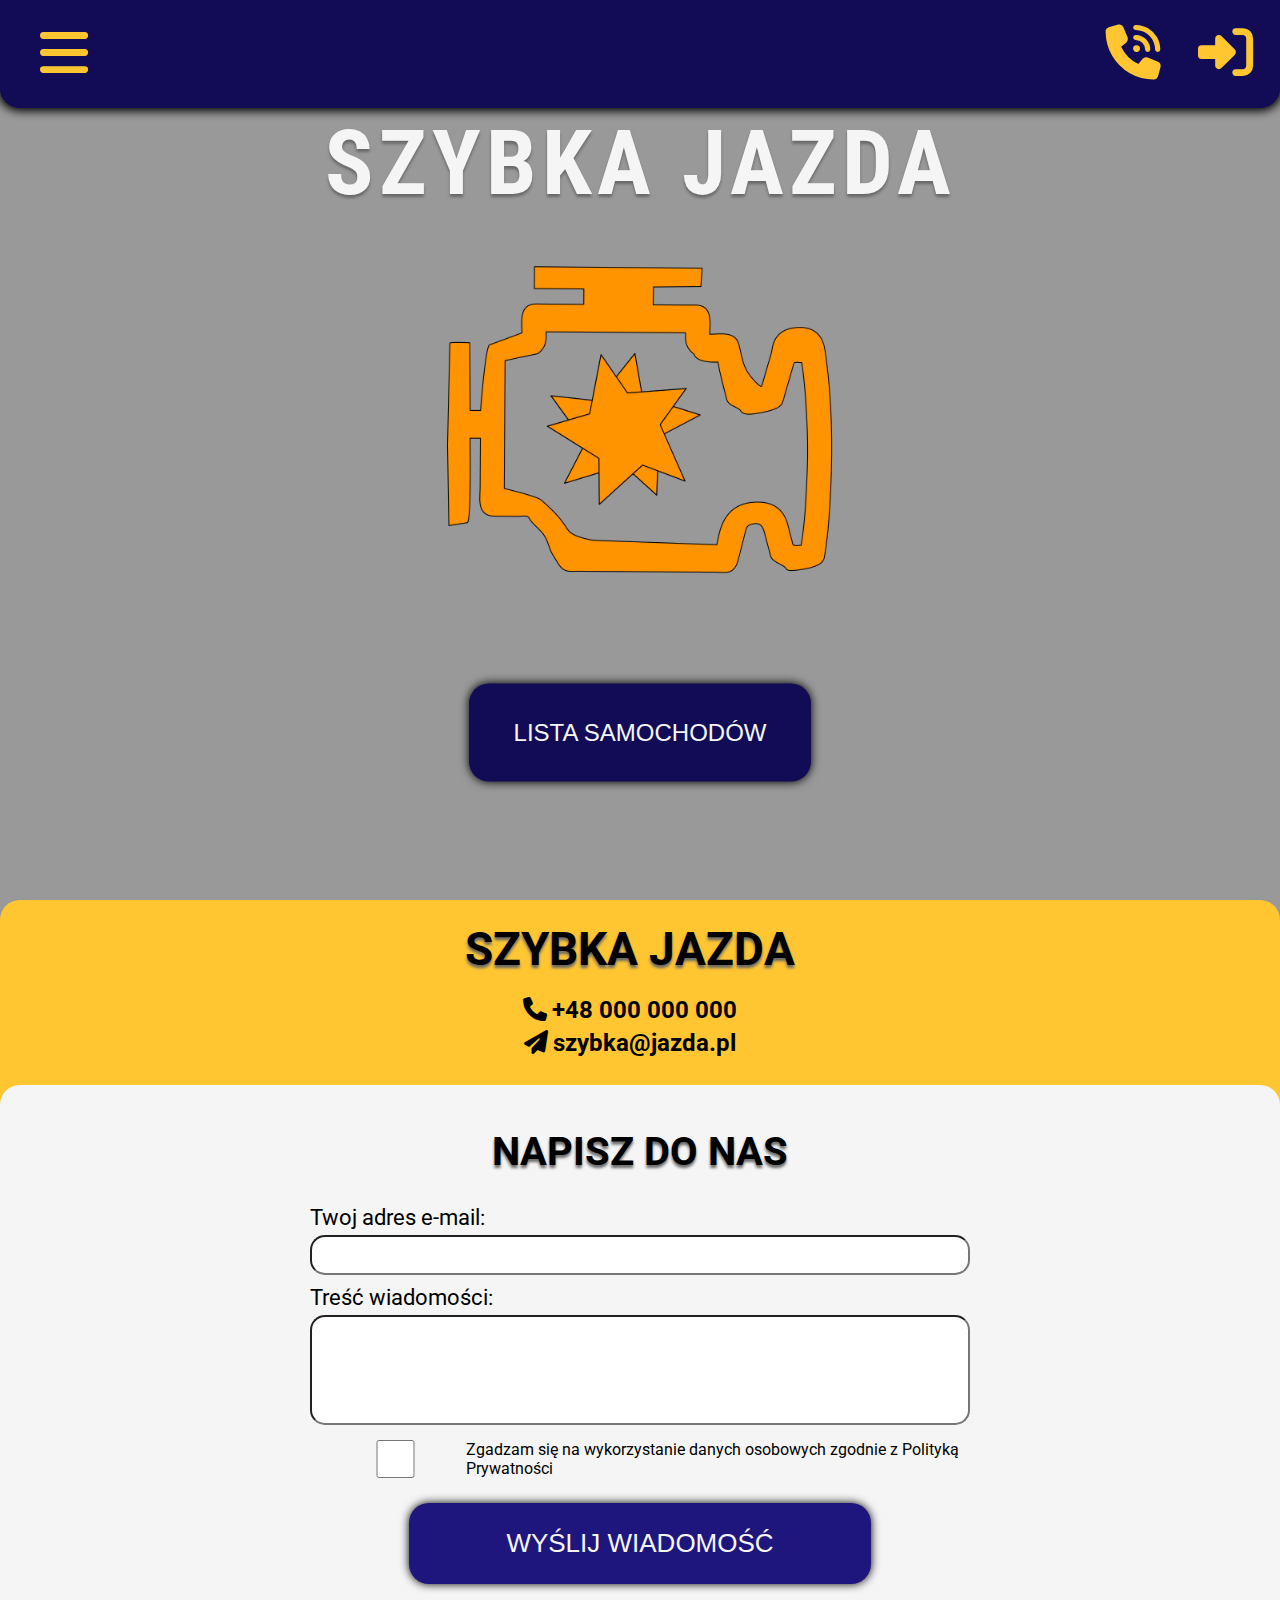
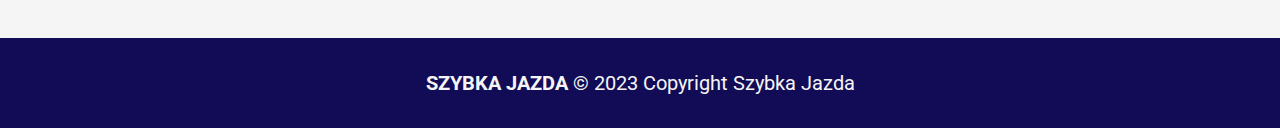
==== commit d52737c3: "update tablet css, add pc css" ====
--- a/index.html
+++ b/index.html
@@ -17,19 +17,23 @@
     <!-- tablet styles -->
     <link rel="stylesheet" href="css/main-tablet.css">
 
+    <!-- PC styles -->
+    <link rel="stylesheet" href="css/main-pc.css">
+
     <!-- favicon -->
     <link rel="shortcut icon" type="image/ico" href="img/favicon.ico">
 </head>
 
 <body>
     <div class="wrapper">
+        <!-- Mobile/Tablet version header -->
         <nav class="navbar">
             <button onclick="toggleNavbar()"><i class="fa-solid fa-xmark"></i></button>
             <ul>
                 <li><a href="index.html">strona główna</a></li>
                 <li><a href="cars.php">samochody</a></li>
                 <li><a href="about.html">dlaczego my?</a></li>
-                <li><a href="voucher.html">vouchery</a></li>
+                <li><a href="voucher.php">vouchery</a></li>
                 <li><a href="howworks.html">jak to działa?</a></li>
                 <a href="cars.php">zarezerwuj</a>
                 <div class="phone_number_box">
@@ -54,6 +58,22 @@
                 </div>
             </div>
         </header>
+        <!-- -------------------------------------------- -->
+
+        <!-- PC version header -->
+        <header class="header_pc clearfix">
+            <div class="nav_menu">
+                <ul>
+                    <li><a href="index.html">strona główna</a></li>
+                    <li><a href="cars.php">samochody</a></li>
+                    <li><a href="about.html">dlaczego my?</a></li>
+                    <li><a href="voucher.php">vouchery</a></li>
+                    <li><a href="howworks.html">jak to działa?</a></li>
+                </ul>
+            </div>
+            <button><a class="link_button" href="login.php"><i class="fa-solid fa-right-to-bracket"></i></a></button>
+        </header>
+        <!-- --------------------------------------- -->
 
         <main>
             <div class="main_wrap">
--- a/css/main.css
+++ b/css/main.css
@@ -175,7 +175,7 @@
 }
 
 
-/* ===========================  HEADER  =========================== */
+/* ===========================  NAVBAR  =========================== */
 .navbar {
     display: none;
 }
@@ -217,20 +217,6 @@
     background-color: var(--bgcolor-darkBlue);
 }
 
-/* nav ul>li:nth-last-of-type(1)::after {
-    display: block;
-    content: "";
-    margin-top: 10px;
-    border-top: 1px dashed black;
-}
-
-nav ul>.phone_number_box::before {
-    display: block;
-    content: "";
-    margin-bottom: 10px;
-    border-top: 1px dashed black; 
-}*/
-
 nav ul>li>a:hover {
     background-color: var(--bghover-orange);
 }
@@ -247,6 +233,10 @@
 
 
 /* ===========================  HEADER  =========================== */
+header.header_pc {
+    display: none;
+}
+
 header {
     position: fixed;
     top: 0;
--- a/css/main-tablet.css
+++ b/css/main-tablet.css
@@ -1,9 +1,9 @@
 @media (min-width: 768px) {
     :root {
         --font-h1-size: 3.6rem;
-        --font-h2-size: 3.4rem;
-        --font-p-size: 2.8rem;
-        --font-label-size: 2.6rem;
+        --font-h2-size: 3.2rem;
+        --font-p-size: 2.4rem;
+        --font-label-size: 2.2rem;
     }
 
     .img_logo {
@@ -42,17 +42,14 @@
 
     /* ===========================  HEADER  =========================== */
     header button,
-    nav button {
+    nav button,
+    header .nav_contacts .link_button  {
         font-size: 35px;
     }
 
     header .nav_contacts button,
     header .nav_contacts .link_button {
         width: 7vh;
-    }
-
-    header .nav_contacts .link_button {
-        font-size: 35px;
     }
 
     .nav_contacts {
--- a/css/main-pc.css
+++ b/css/main-pc.css
@@ -0,0 +1,117 @@
+@media (min-width: 1280px) {
+    :root {
+        --font-h1-size: 4.6rem;
+        --font-h2-size: 4rem;
+        --font-p-size: 2.4rem;
+        --font-label-size: 2.2rem;
+    }
+
+    header.header_pc {
+        display: none;
+    }
+
+    .blue_button,
+    input[type=button],
+    input[type=submit] {
+        padding: 25px 55px;
+    }
+
+    a.a_button_style {
+        padding: 15px;
+        margin: 20px 30px;
+    }
+
+    main .company_name {
+        font-size: 9rem;
+    }
+
+    .blue_button,
+    input[type=button] {
+        padding: 35px 45px;
+    }
+
+    .phone_number_boxDisplay {
+        width: 40%;
+        padding-top: 40px;
+        padding-bottom: 40px;
+    }
+
+    header button,
+    nav button,
+    header .nav_contacts .link_button {
+        height: 12vh;
+        width: 12vh;
+        font-size: 55px;
+    }
+
+    header .nav_contacts button {
+        width: 10vh;
+    }
+
+    .header {
+        height: 12vh;
+    }
+
+    .navbar {
+        width: 50%;
+    }
+}
+
+/* ======================================== */
+
+@media (min-width: 1440px) {
+    :root {
+        --font-h1-size: 5rem;
+        --font-h2-size: 4rem;
+        --font-p-size: 2.2rem;
+        --font-label-size: 2.3rem;
+    }
+
+    header.header {
+        display: none;
+    }
+
+    header.header_pc {
+        display: flex;
+        justify-content: space-around;
+        height: 10vh;
+    }
+
+    .nav_menu {
+        display: flex;
+        align-items: center;
+        justify-content: space-around;
+    }
+
+    ul {
+        display: flex;
+        padding-left: 8vw;
+    }
+
+    ul>li>a {
+        display: block;
+        padding-left: 25px;
+        padding-right: 25px;
+        text-transform: uppercase;
+        font-size: var(--font-p-size);
+        font-weight: 700;
+        color: var(--bgcolor-orange);
+        line-height: 10vh;
+    }
+
+    ul>li:hover {
+        background-color: var(--bghover-darkBlue);
+    }
+
+    header button {
+        height: 10vh;
+    }
+
+    header button:hover {
+        background-color: var(--bghover-darkBlue);
+    }
+
+    header button a {
+        font-size: 40px;
+    }
+}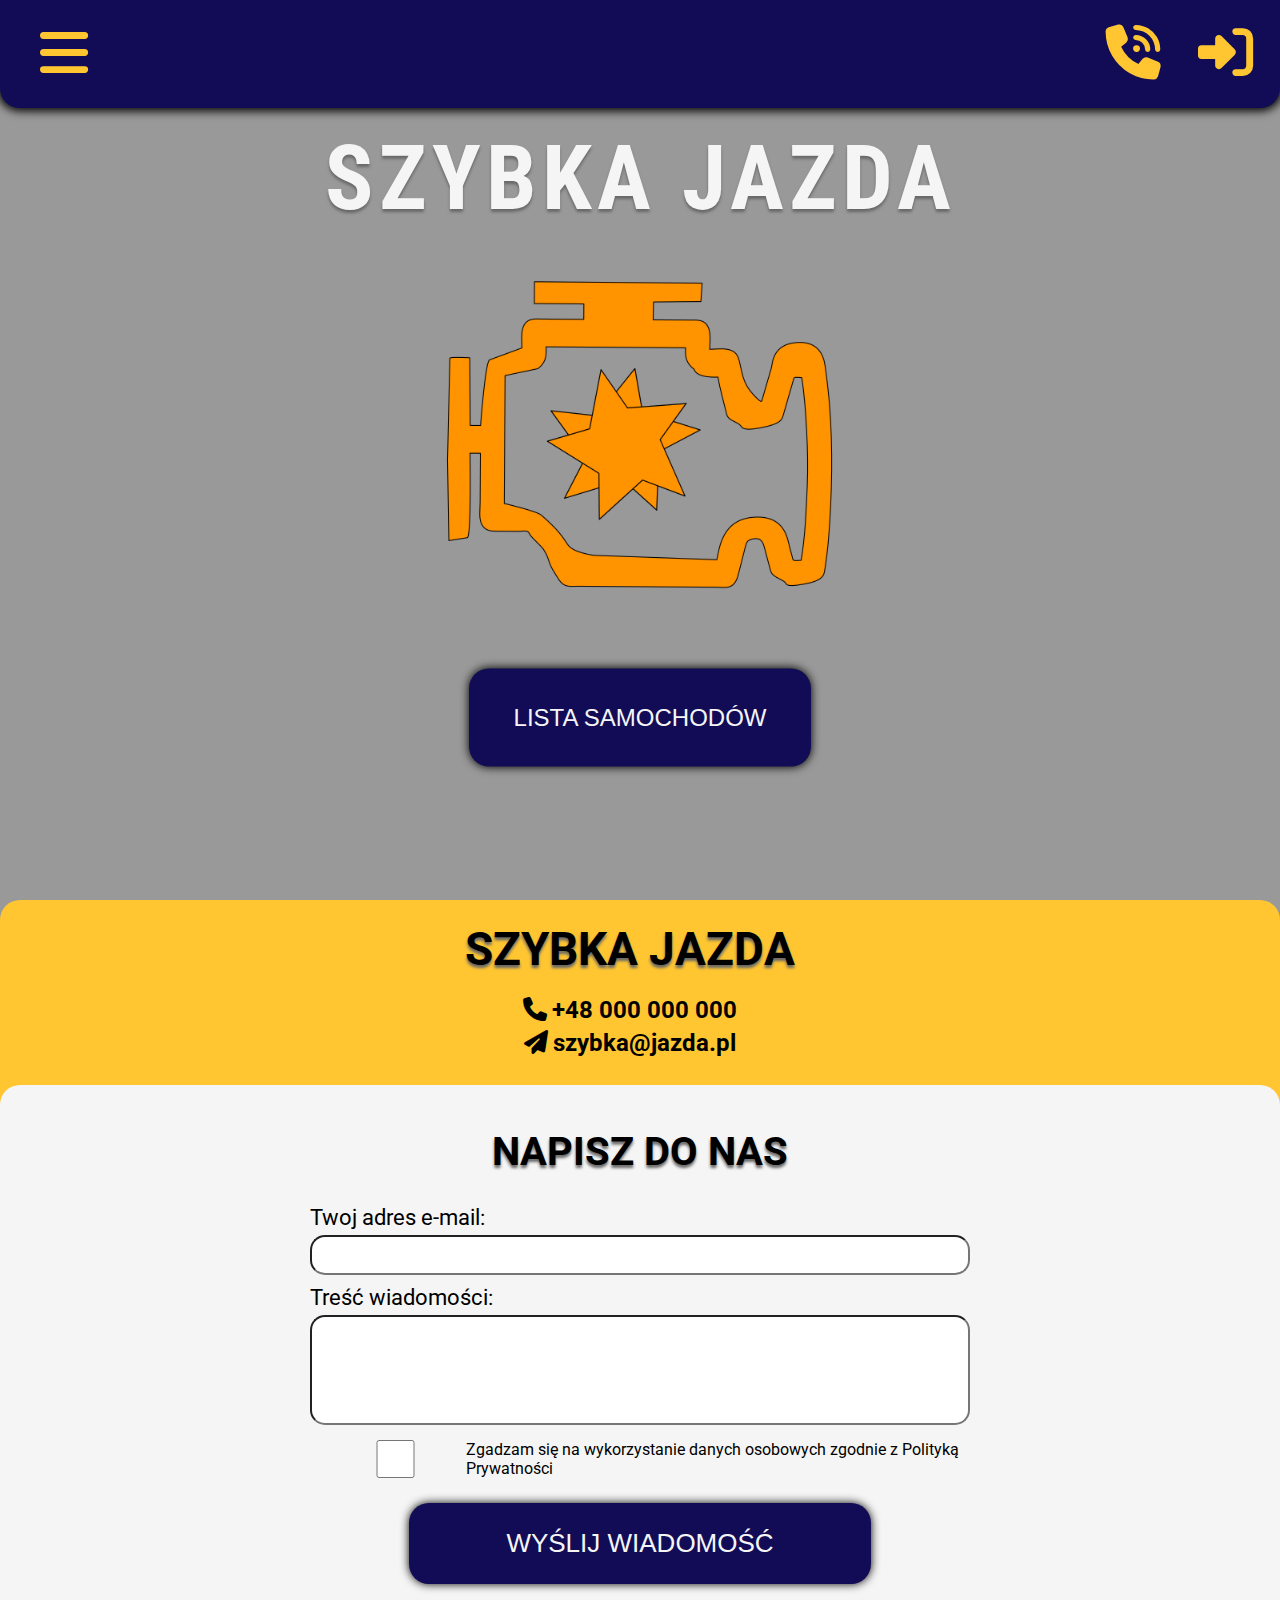
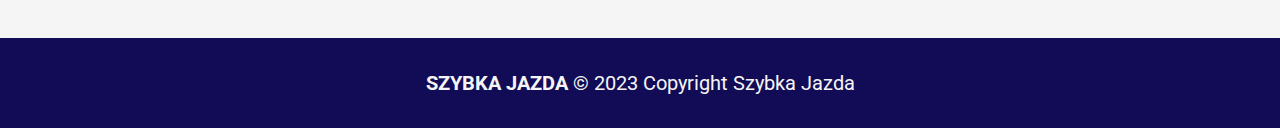
==== commit 7ee8e91c: "merge from Kuba's branch" ====
--- a/index.html
+++ b/index.html
@@ -1,119 +1,119 @@
-<!DOCTYPE html>
-<html lang="en">
-
-<head>
-    <meta charset="UTF-8">
-    <meta http-equiv="X-UA-Compatible" content="IE=edge">
-    <meta name="viewport" content="width=device-width, initial-scale=1.0">
-    <title>Wypożyczalnia aut sportowych</title>
-
-    <!-- styles -->
-    <!-- fontaswome -->
-    <link rel="stylesheet" href="fontawesome-free-6.4.0-web/css/all.css">
-
-    <!-- phone styles -->
-    <link rel="stylesheet" href="css/main.css">
-
-    <!-- tablet styles -->
-    <link rel="stylesheet" href="css/main-tablet.css">
-
-    <!-- PC styles -->
-    <link rel="stylesheet" href="css/main-pc.css">
-
-    <!-- favicon -->
-    <link rel="shortcut icon" type="image/ico" href="img/favicon.ico">
-</head>
-
-<body>
-    <div class="wrapper">
-        <!-- Mobile/Tablet version header -->
-        <nav class="navbar">
-            <button onclick="toggleNavbar()"><i class="fa-solid fa-xmark"></i></button>
-            <ul>
-                <li><a href="index.html">strona główna</a></li>
-                <li><a href="cars.php">samochody</a></li>
-                <li><a href="about.html">dlaczego my?</a></li>
-                <li><a href="voucher.php">vouchery</a></li>
-                <li><a href="howworks.html">jak to działa?</a></li>
-                <a href="cars.php">zarezerwuj</a>
-                <div class="phone_number_box">
-                    <p>Skontaktuj sie z nami</p>
-                    <a href="tel:000-000-000"><i class="fa-solid fa-phone"></i>+48 000 000 000</a>
-                    <a href="mailto: szybka@jazda.pl"><i class="fa-solid fa-paper-plane"></i>szybka@jazda.pl</a>
-                </div>
-            </ul>
-        </nav>
-
-        <header class="header clearfix">
-            <button onclick="toggleNavbar()"><i class="fa-solid fa-bars"></i></button>
-            <div class="nav_contacts">
-                <button onclick="toggleContact()"><i class="fa-solid fa-phone-volume"></i></button>
-                <button><a class="link_button" href="login.php"><i class="fa-solid fa-right-to-bracket"></i></a></button>
-                <div class="phone_number_boxDisplay">
-                    <div class="phone_number_box">
-                        <p>Skontaktuj sie z nami</p>
-                        <a href="tel:000-000-000"><i class="fa-solid fa-phone"></i>+48 000 000 000</a>
-                        <a href="mailto: szybka@jazda.pl"><i class="fa-solid fa-paper-plane"></i>szybka@jazda.pl</a>
-                    </div>
-                </div>
-            </div>
-        </header>
-        <!-- -------------------------------------------- -->
-
-        <!-- PC version header -->
-        <header class="header_pc clearfix">
-            <div class="nav_menu">
-                <ul>
-                    <li><a href="index.html">strona główna</a></li>
-                    <li><a href="cars.php">samochody</a></li>
-                    <li><a href="about.html">dlaczego my?</a></li>
-                    <li><a href="voucher.php">vouchery</a></li>
-                    <li><a href="howworks.html">jak to działa?</a></li>
-                </ul>
-            </div>
-            <button><a class="link_button" href="login.php"><i class="fa-solid fa-right-to-bracket"></i></a></button>
-        </header>
-        <!-- --------------------------------------- -->
-
-        <main>
-            <div class="main_wrap">
-                <h1 class="company_name">szybka jazda</h1>
-                <img class="img_logo" src="img/logo.png" alt="engine with star - logo">
-                <div class="main_buttons">
-                    <a href="cars.php"><button class="blue_button">lista samochodów</button></a>
-                </div>
-            </div>
-        </main>
-
-        <section class="contact">
-            <div class="phone_email">
-                <div class="nav_contacts">
-                    <h1 class="company_name">szybka jazda</h1>
-                    <a href="tel:000-000-000"><i class="fa-solid fa-phone"></i>+48 000 000 000</a>
-                    <a href="mailto: szybka@jazda.pl"><i class="fa-solid fa-paper-plane"></i>szybka@jazda.pl</a>
-                </div>
-            </div>
-            <div class="contact_form">
-                <h2>napisz do nas</h2>
-                <form action="#">
-                    <label for="user-email">Twoj adres e-mail:</label>
-                    <input id="user-email" type="email">
-                    <label for="user-message">Treść wiadomości:</label>
-                    <input id="user-email" type="textarea">
-                    <div class="checkbox_div">
-                        <input type="checkbox" name="personal-data" id="personal-data" required><p>Zgadzam się na wykorzystanie danych osobowych zgodnie z Polityką Prywatności</p>
-                    </div>
-                    <input type="submit" value="WYŚLIJ WIADOMOŚĆ">
-                </form>
-            </div>
-        </section>
-
-        <footer>
-            <p><span>szybka jazda</span> &copy; 2023 Copyright Szybka Jazda</p>
-        </footer>
-    </div>
-
-    <script src="js/toggle.js"></script>
-</body>
-
+<!DOCTYPE html>
+<html lang="en">
+
+<head>
+    <meta charset="UTF-8">
+    <meta http-equiv="X-UA-Compatible" content="IE=edge">
+    <meta name="viewport" content="width=device-width, initial-scale=1.0">
+    <title>Wypożyczalnia aut sportowych</title>
+
+    <!-- styles -->
+    <!-- fontaswome -->
+    <link rel="stylesheet" href="fontawesome-free-6.4.0-web/css/all.css">
+
+    <!-- phone styles -->
+    <link rel="stylesheet" href="css/main.css">
+
+    <!-- tablet styles -->
+    <link rel="stylesheet" href="css/main-tablet.css">
+
+    <!-- PC styles -->
+    <link rel="stylesheet" href="css/main-pc.css">
+
+    <!-- favicon -->
+    <link rel="shortcut icon" type="image/ico" href="img/favicon.ico">
+</head>
+
+<body>
+    <div class="wrapper">
+        <!-- Mobile/Tablet version header -->
+        <nav class="navbar">
+            <button onclick="toggleNavbar()"><i class="fa-solid fa-xmark"></i></button>
+            <ul>
+                <li><a href="index.html">strona główna</a></li>
+                <li><a href="cars.php">samochody</a></li>
+                <li><a href="about.html">dlaczego my?</a></li>
+                <li><a href="voucher.php">vouchery</a></li>
+                <li><a href="howworks.html">jak to działa?</a></li>
+                <a href="cars.php">zarezerwuj</a>
+                <div class="phone_number_box">
+                    <p>Skontaktuj sie z nami</p>
+                    <a href="tel:000-000-000"><i class="fa-solid fa-phone"></i>+48 000 000 000</a>
+                    <a href="mailto: szybka@jazda.pl"><i class="fa-solid fa-paper-plane"></i>szybka@jazda.pl</a>
+                </div>
+            </ul>
+        </nav>
+
+        <header class="header clearfix">
+            <button onclick="toggleNavbar()"><i class="fa-solid fa-bars"></i></button>
+            <div class="nav_contacts">
+                <button onclick="toggleContact()"><i class="fa-solid fa-phone-volume"></i></button>
+                <button><a class="link_button" href="login.php"><i class="fa-solid fa-right-to-bracket"></i></a></button>
+                <div class="phone_number_boxDisplay">
+                    <div class="phone_number_box">
+                        <p>Skontaktuj sie z nami</p>
+                        <a href="tel:000-000-000"><i class="fa-solid fa-phone"></i>+48 000 000 000</a>
+                        <a href="mailto: szybka@jazda.pl"><i class="fa-solid fa-paper-plane"></i>szybka@jazda.pl</a>
+                    </div>
+                </div>
+            </div>
+        </header>
+        <!-- -------------------------------------------- -->
+
+        <!-- PC version header -->
+        <header class="header_pc clearfix">
+            <div class="nav_menu">
+                <ul>
+                    <li><a href="index.html">strona główna</a></li>
+                    <li><a href="cars.php">samochody</a></li>
+                    <li><a href="about.html">dlaczego my?</a></li>
+                    <li><a href="voucher.php">vouchery</a></li>
+                    <li><a href="howworks.html">jak to działa?</a></li>
+                </ul>
+            </div>
+            <button><a class="link_button" href="login.php"><i class="fa-solid fa-right-to-bracket"></i></a></button>
+        </header>
+        <!-- --------------------------------------- -->
+
+        <main>
+            <div class="main_wrap">
+                <h1 class="company_name">szybka jazda</h1>
+                <img class="img_logo" src="img/logo.png" alt="engine with star - logo">
+                <div class="main_buttons">
+                    <a href="cars.php"><button class="blue_button">lista samochodów</button></a>
+                </div>
+            </div>
+        </main>
+
+        <section class="contact">
+            <div class="phone_email">
+                <div class="nav_contacts">
+                    <h1 class="company_name">szybka jazda</h1>
+                    <a href="tel:000-000-000"><i class="fa-solid fa-phone"></i>+48 000 000 000</a>
+                    <a href="mailto: szybka@jazda.pl"><i class="fa-solid fa-paper-plane"></i>szybka@jazda.pl</a>
+                </div>
+            </div>
+            <div class="contact_form">
+                <h2>napisz do nas</h2>
+                <form action="#">
+                    <label for="user-email">Twoj adres e-mail:</label>
+                    <input id="user-email" type="email">
+                    <label for="user-message">Treść wiadomości:</label>
+                    <input id="user-email" type="textarea">
+                    <div class="checkbox_div">
+                        <input type="checkbox" name="personal-data" id="personal-data" required><p>Zgadzam się na wykorzystanie danych osobowych zgodnie z Polityką Prywatności</p>
+                    </div>
+                    <input type="submit" value="WYŚLIJ WIADOMOŚĆ">
+                </form>
+            </div>
+        </section>
+
+        <footer>
+            <p><span>szybka jazda</span> &copy; 2023 Copyright Szybka Jazda</p>
+        </footer>
+    </div>
+
+    <script src="js/toggle.js"></script>
+</body>
+
 </html>--- a/css/main.css
+++ b/css/main.css
@@ -68,6 +68,10 @@
     text-decoration: none;
 }
 
+li {
+    list-style-type: none;
+}
+
 label {
     display: block;
     margin-bottom: 5px;
@@ -78,7 +82,8 @@
 /* ---------------- blue button ---------------- */
 .blue_button,
 input[type=button],
-input[type=submit] {
+input[type=submit],
+.reset-button {
     padding: 15px 25px;
     border: none;
     border-radius: 20px;
@@ -89,11 +94,13 @@
     font-size: var(--font-p-size);
     color: var(--bgcolor-whiteTxt);
     transition: .3s;
+    cursor: pointer;
 }
 
 .blue_button:hover,
-input[type=button],
-input[type=submit] {
+input[type=button]:hover,
+input[type=submit]:hover,
+.reset-button:hover {
     background-color: var(--bghover-darkBlue);
 }
 
@@ -106,6 +113,10 @@
     text-transform: uppercase;
     color: var(--bgcolor-whiteTxt);
     background-color: var(--bgcolor-darkBlue);
+}
+
+button {
+    cursor: pointer;
 }
 /* --------------------------------------------- */
 
--- a/css/main-pc.css
+++ b/css/main-pc.css
@@ -12,7 +12,8 @@
 
     .blue_button,
     input[type=button],
-    input[type=submit] {
+    input[type=submit],
+    .reset-button {
         padding: 25px 55px;
     }
 
@@ -54,6 +55,10 @@
 
     .navbar {
         width: 50%;
+    }
+
+    main .main_buttons {
+        margin-top: 20px;
     }
 }
 
